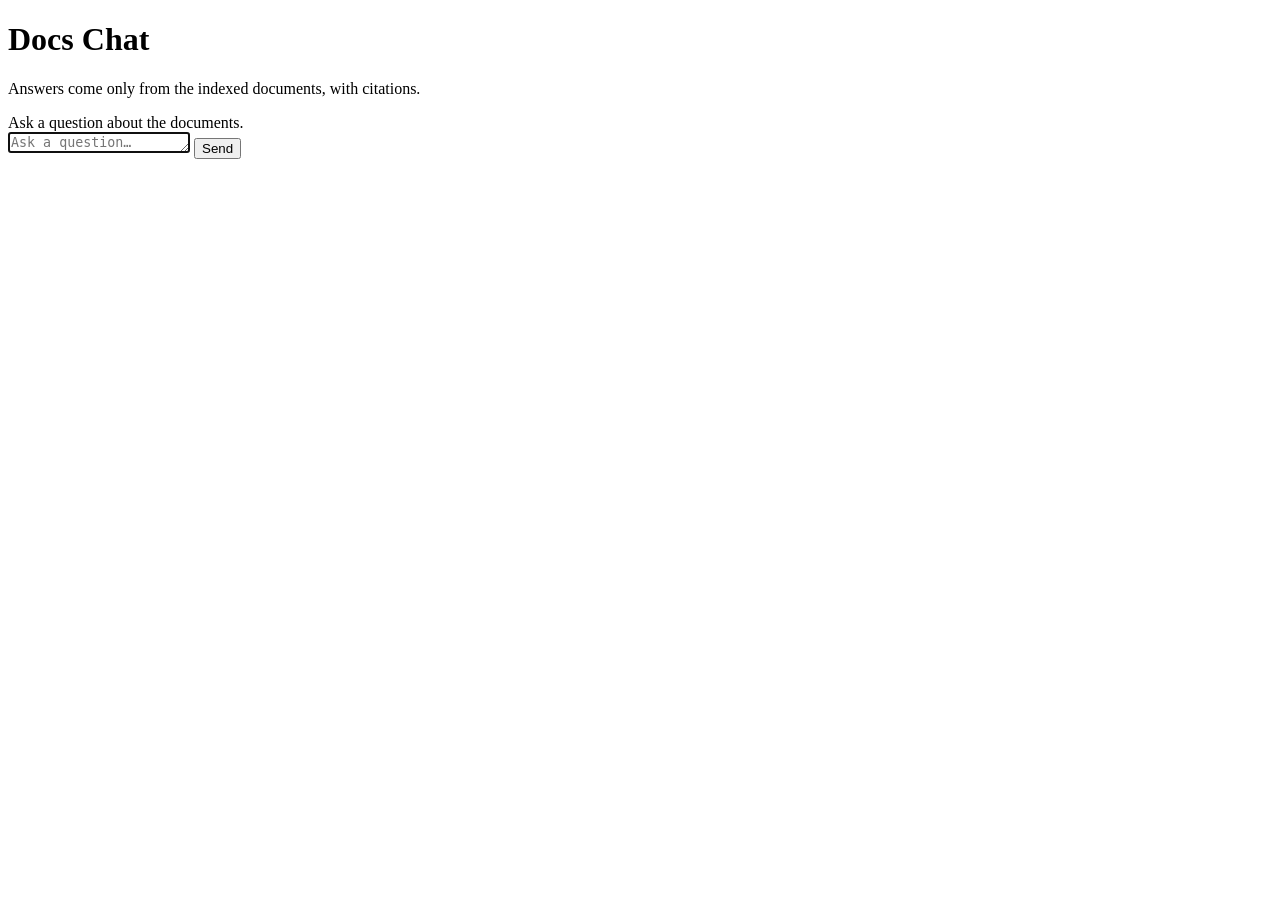
==== public/index.html @ 17bf59a2 "RAG chatbot with retrieval/answer evals and hyperparameter tuning - FastAPI + Supabase pgvector RAG " ====
<!doctype html>
<html lang="en">
<head>
  <meta charset="utf-8" />
  <meta name="viewport" content="width=device-width, initial-scale=1" />
  <title>Docs Chat</title>
  <link rel="stylesheet" href="/style.css" />
</head>
<body>
  <main class="app">
    <header class="top">
      <h1>Docs Chat</h1>
      <p class="sub">Answers come only from the indexed documents, with citations.</p>
    </header>

    <section id="log" class="log" aria-live="polite">
      <div class="empty" id="empty">Ask a question about the documents.</div>
    </section>

    <form id="form" class="composer">
      <textarea id="input" rows="1" maxlength="2000" placeholder="Ask a question…" autofocus></textarea>
      <button id="send" type="submit">Send</button>
    </form>
  </main>

  <template id="msg-tpl">
    <article class="msg">
      <div class="body"></div>
      <div class="cites"></div>
      <div class="cite-detail" hidden></div>
    </article>
  </template>

  <script src="/app.js"></script>
</body>
</html>
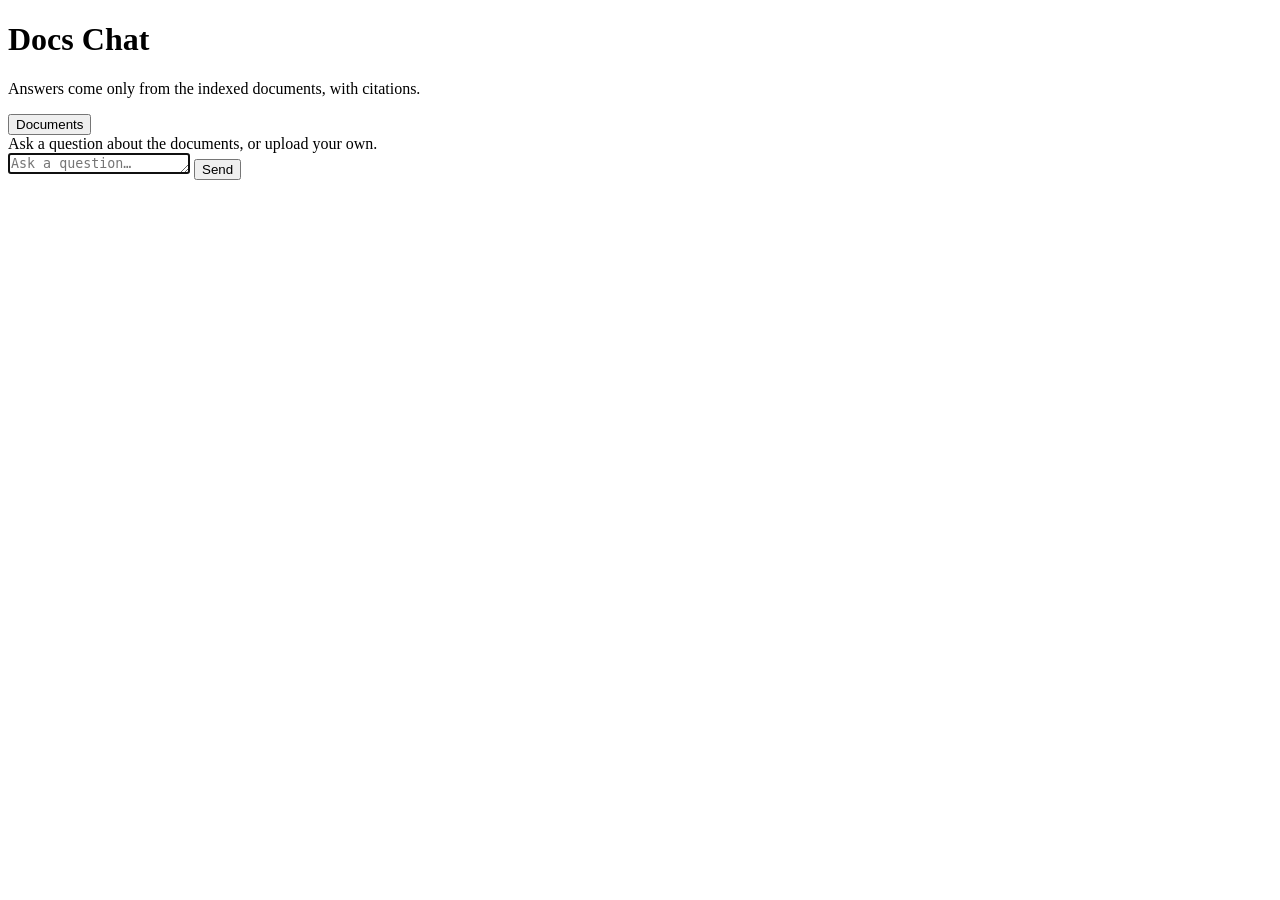
==== commit 2a0912ae: "Add private per-visitor document upload (DOCX, PDF, MD, TXT) - Documents panel in the chat UI: uploa" ====
--- a/public/index.html
+++ b/public/index.html
@@ -9,12 +9,35 @@
 <body>
   <main class="app">
     <header class="top">
-      <h1>Docs Chat</h1>
-      <p class="sub">Answers come only from the indexed documents, with citations.</p>
+      <div>
+        <h1>Docs Chat</h1>
+        <p class="sub">Answers come only from the indexed documents, with citations.</p>
+      </div>
+      <button id="docs-toggle" class="docs-toggle" type="button" aria-expanded="false" aria-controls="docs">
+        Documents <span id="docs-count" class="count"></span>
+      </button>
     </header>
 
+    <section id="docs" class="docs" hidden>
+      <div id="drop" class="drop">
+        <input id="file" type="file" accept=".docx,.pdf,.md,.markdown,.mdx,.txt" multiple hidden />
+        <button id="pick" type="button" class="pick">Upload a document</button>
+        <span class="hint">or drop it here · DOCX, PDF, MD, TXT · <span id="limits">max 4 MB</span></span>
+      </div>
+      <p class="privacy">Uploads are private to this browser and deleted after <span id="ttl">24</span> hours.</p>
+      <div id="upload-status" class="status" role="status" aria-live="polite"></div>
+
+      <h2>Your documents</h2>
+      <ul id="uploads" class="doclist"><li class="muted">None yet.</li></ul>
+
+      <details>
+        <summary>Sample documents (<span id="sample-count">0</span>)</summary>
+        <ul id="samples" class="doclist"></ul>
+      </details>
+    </section>
+
     <section id="log" class="log" aria-live="polite">
-      <div class="empty" id="empty">Ask a question about the documents.</div>
+      <div class="empty" id="empty">Ask a question about the documents, or upload your own.</div>
     </section>
 
     <form id="form" class="composer">
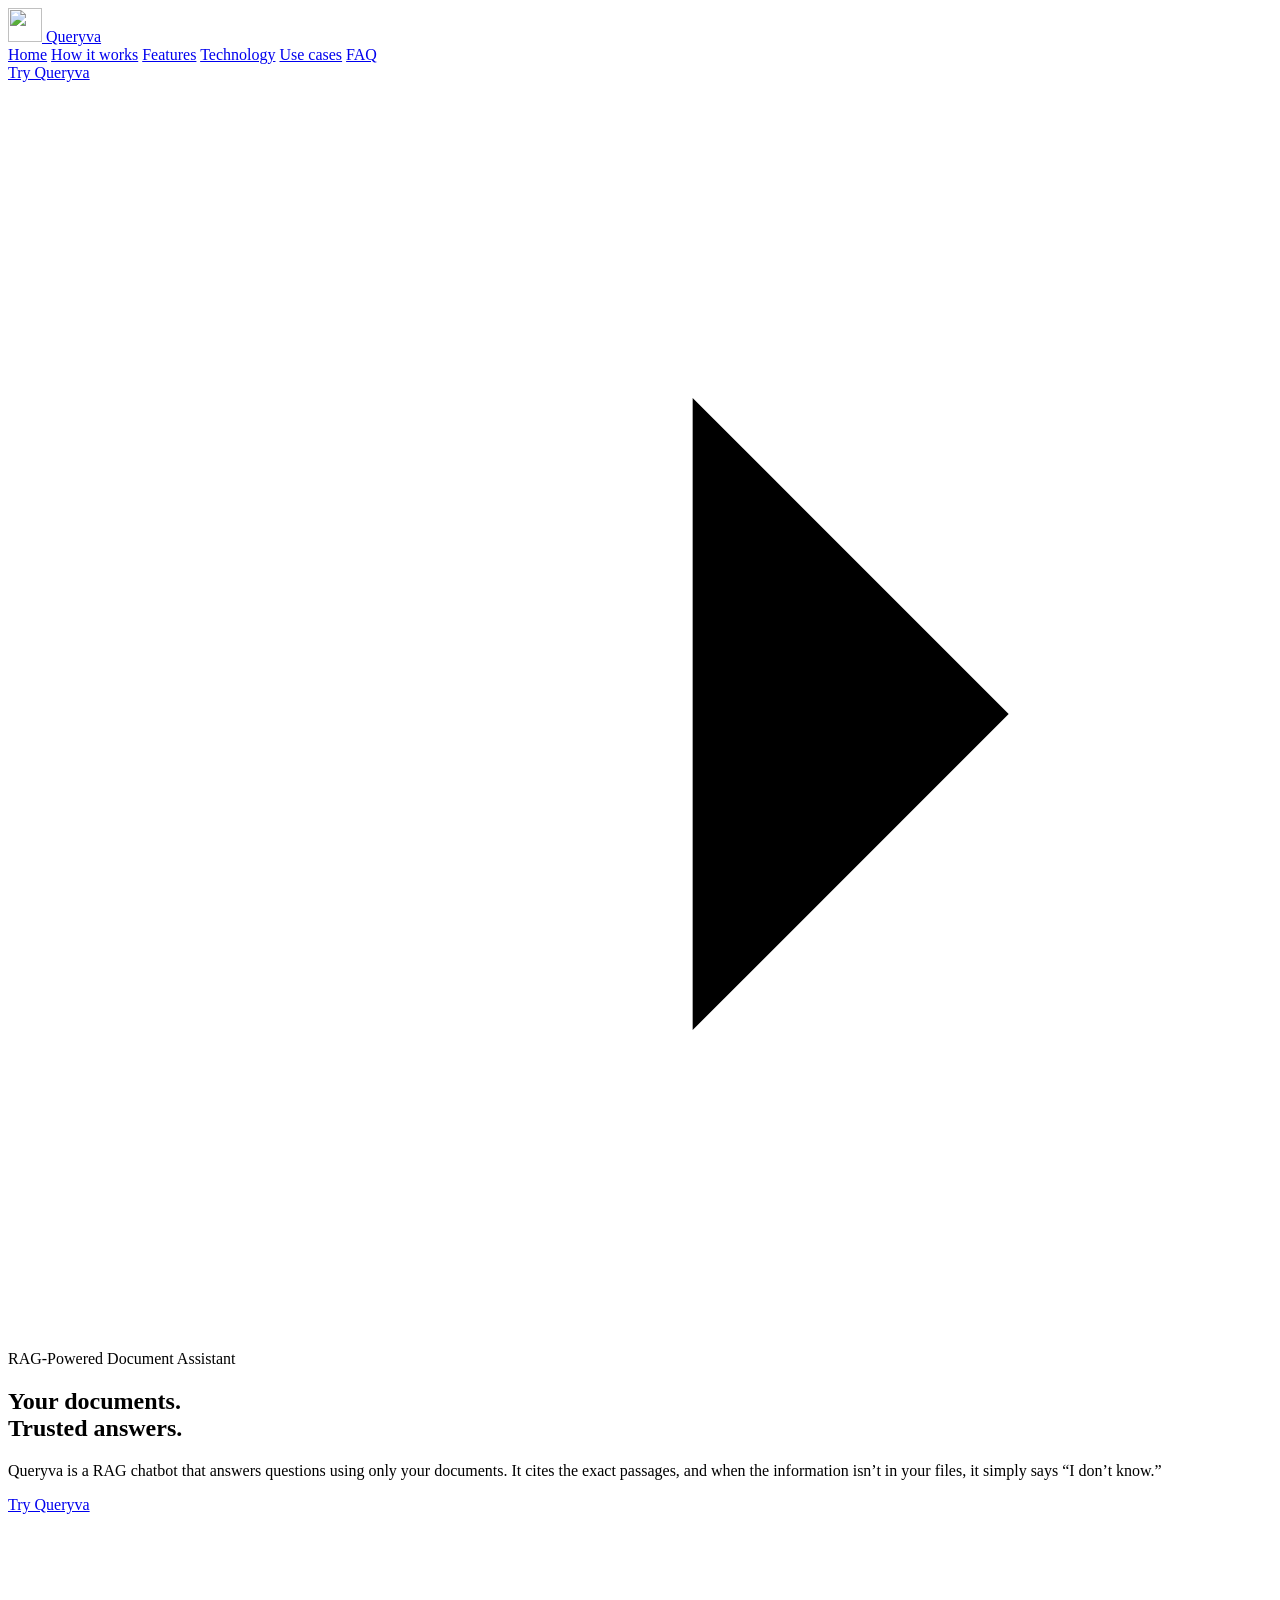
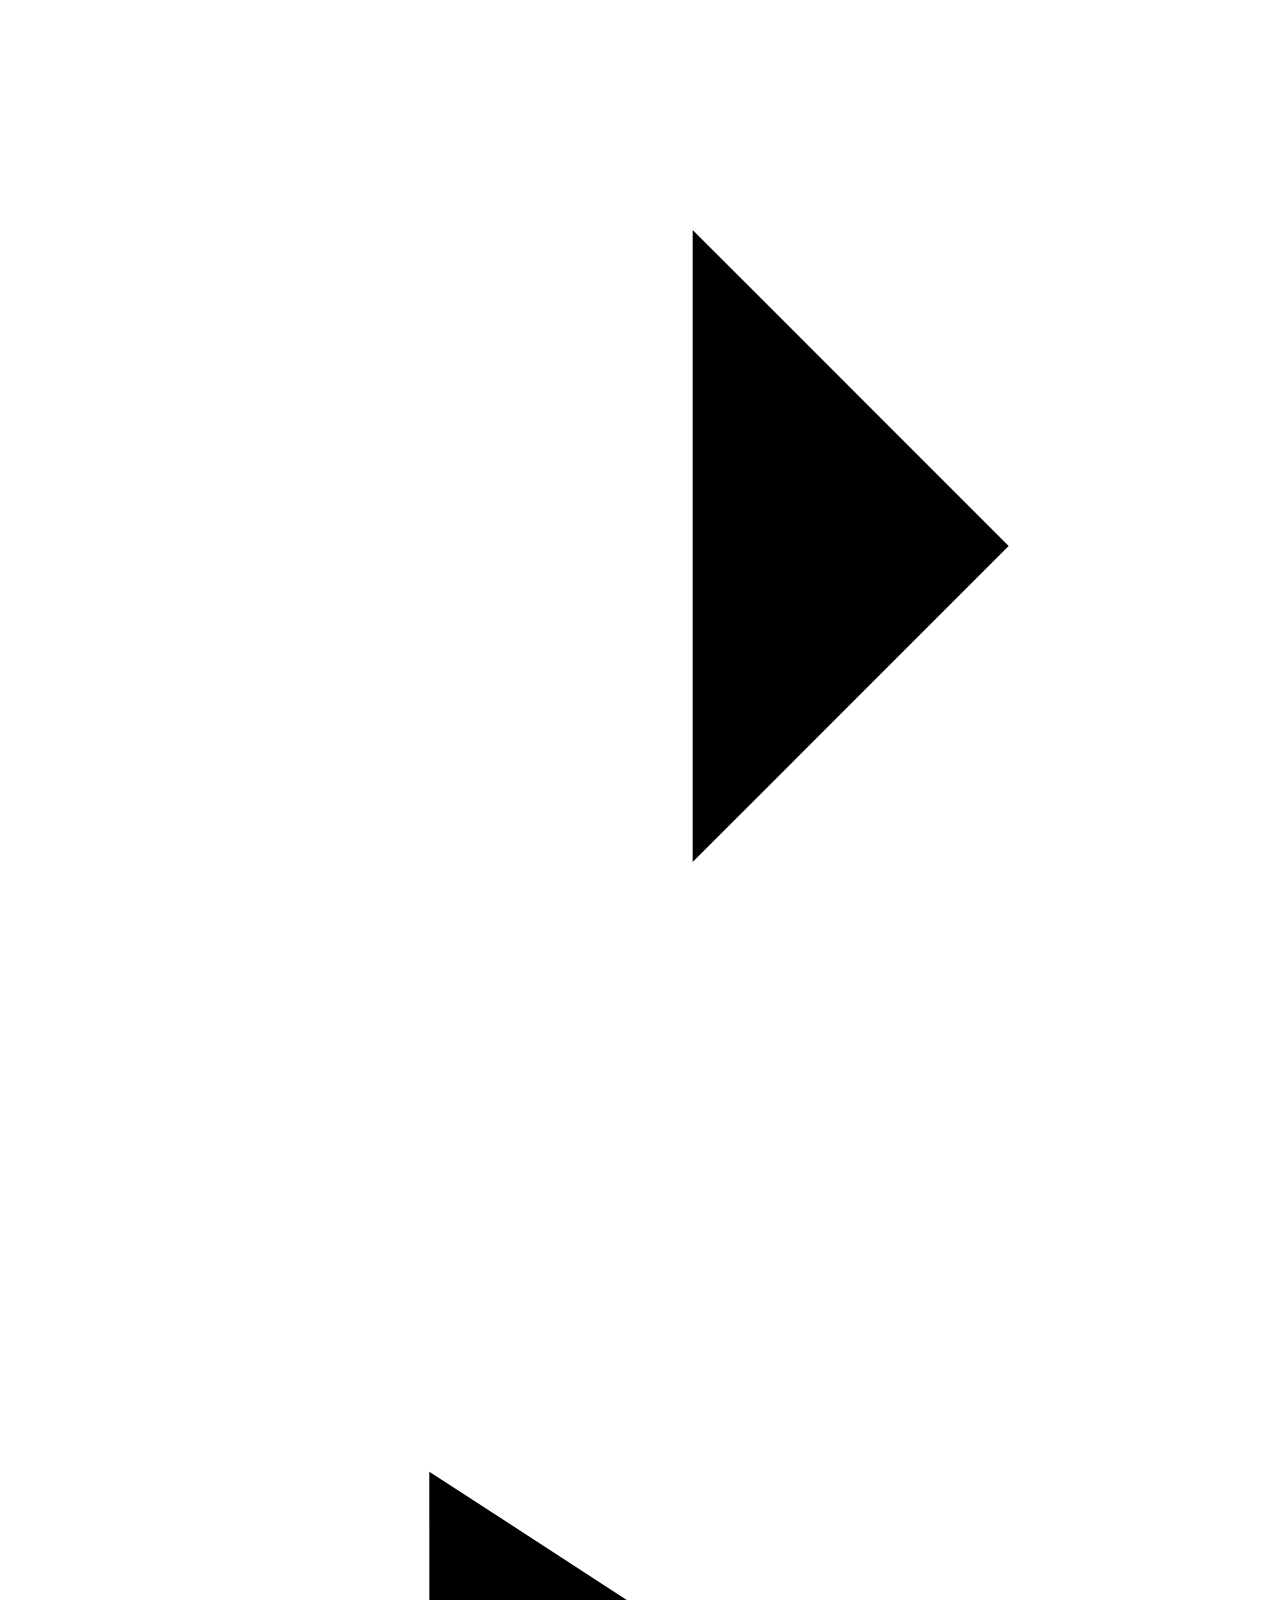
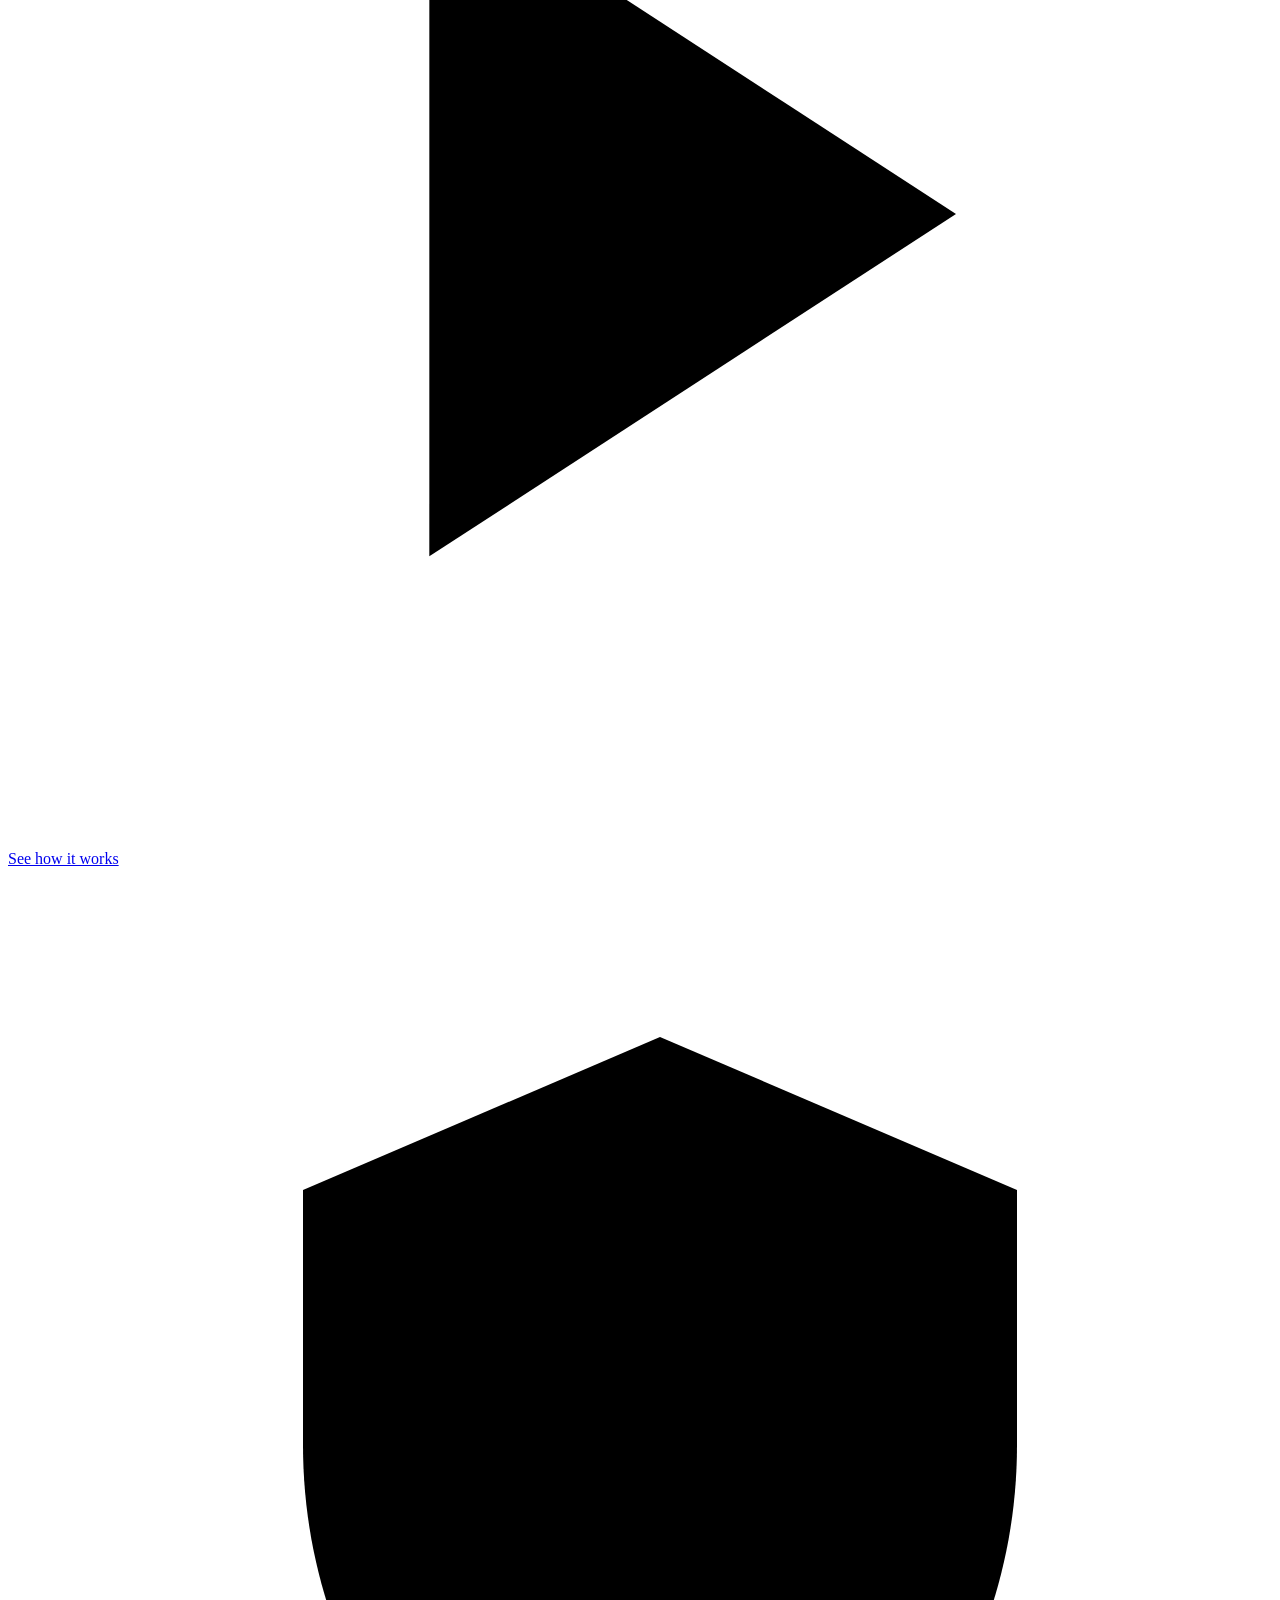
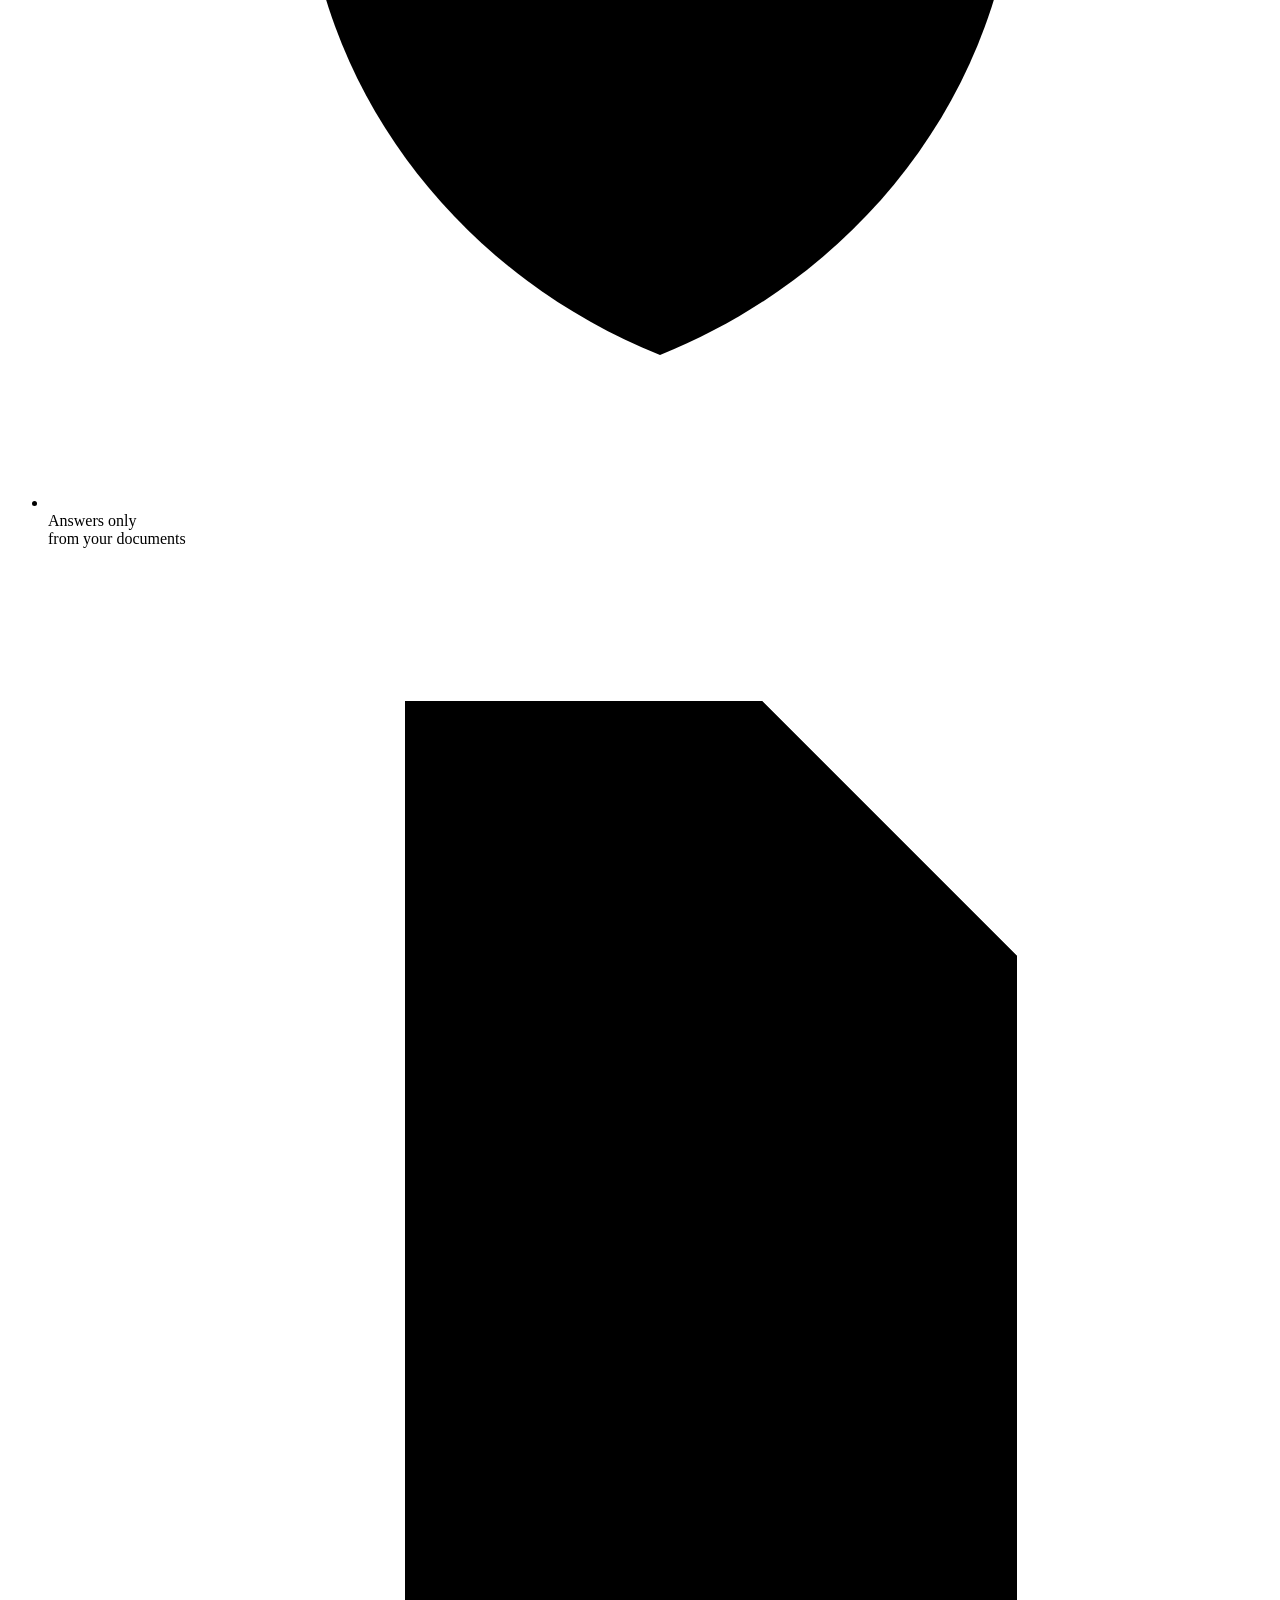
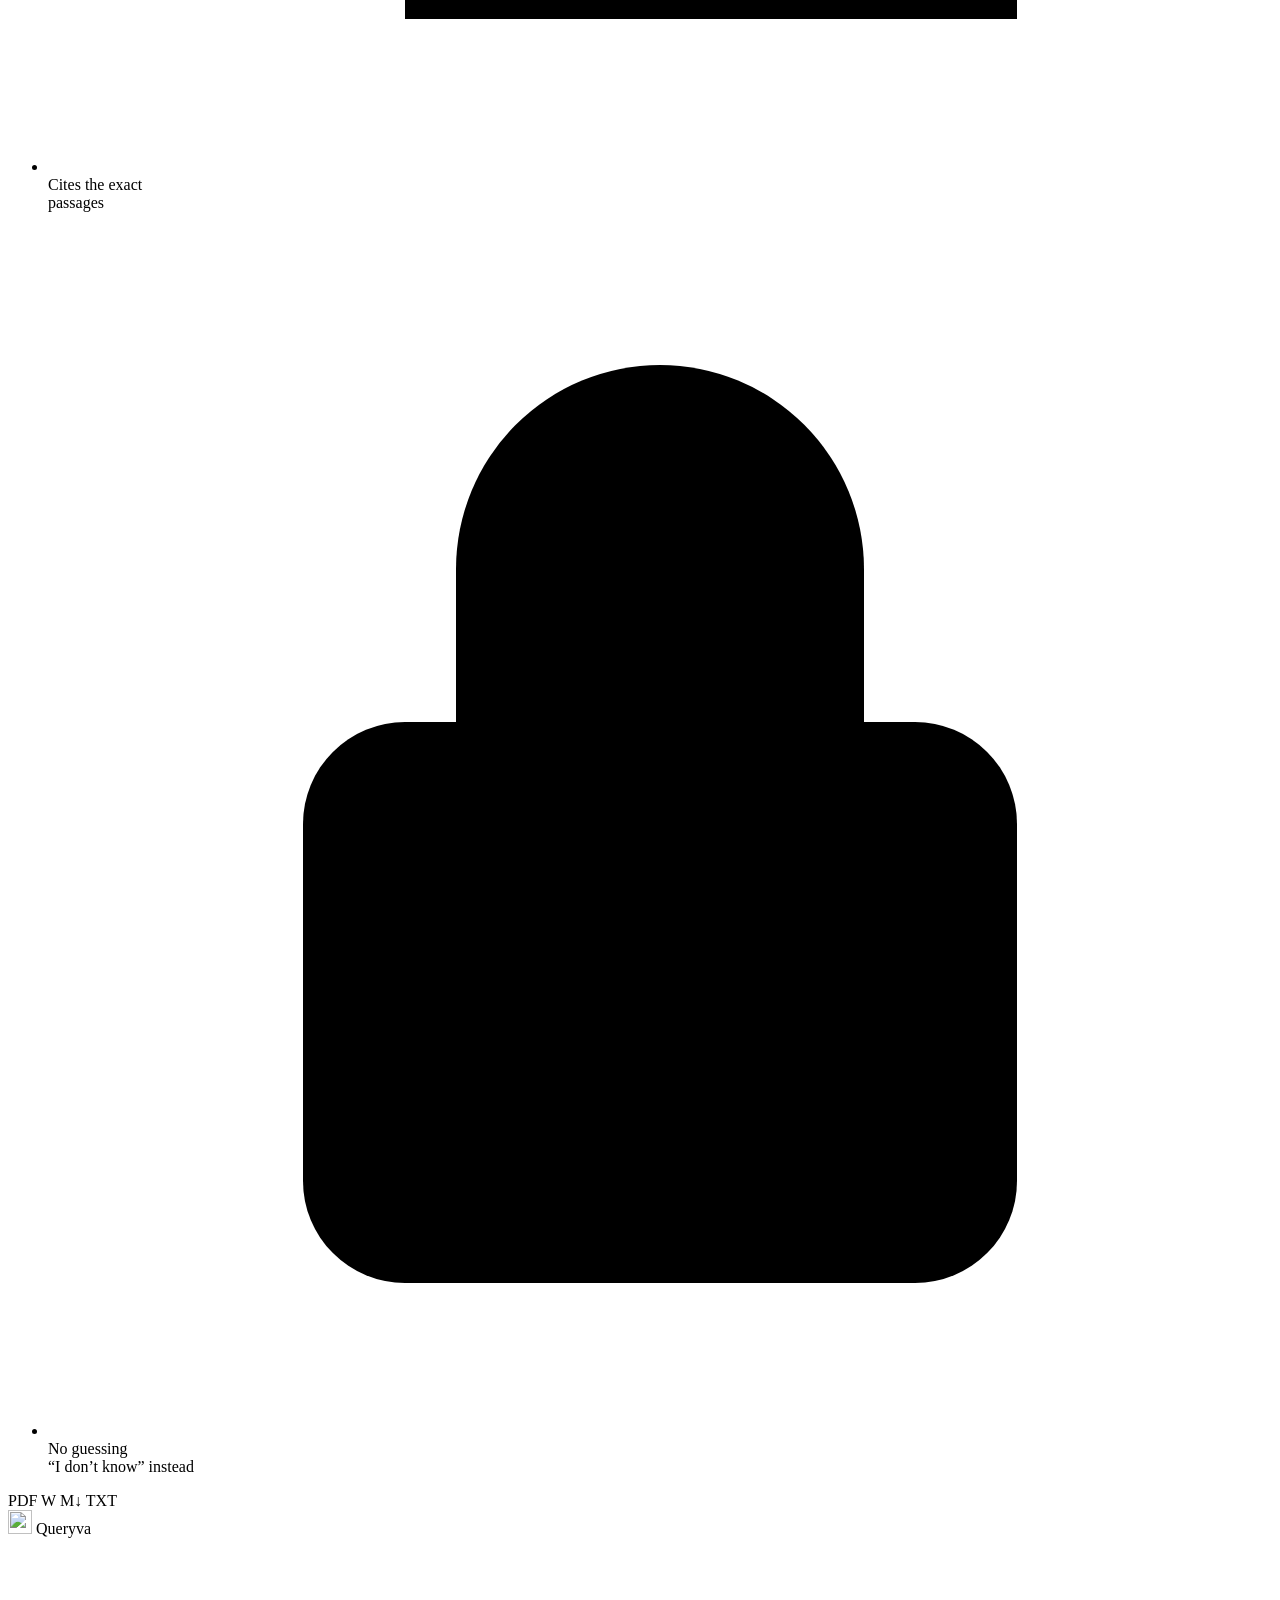
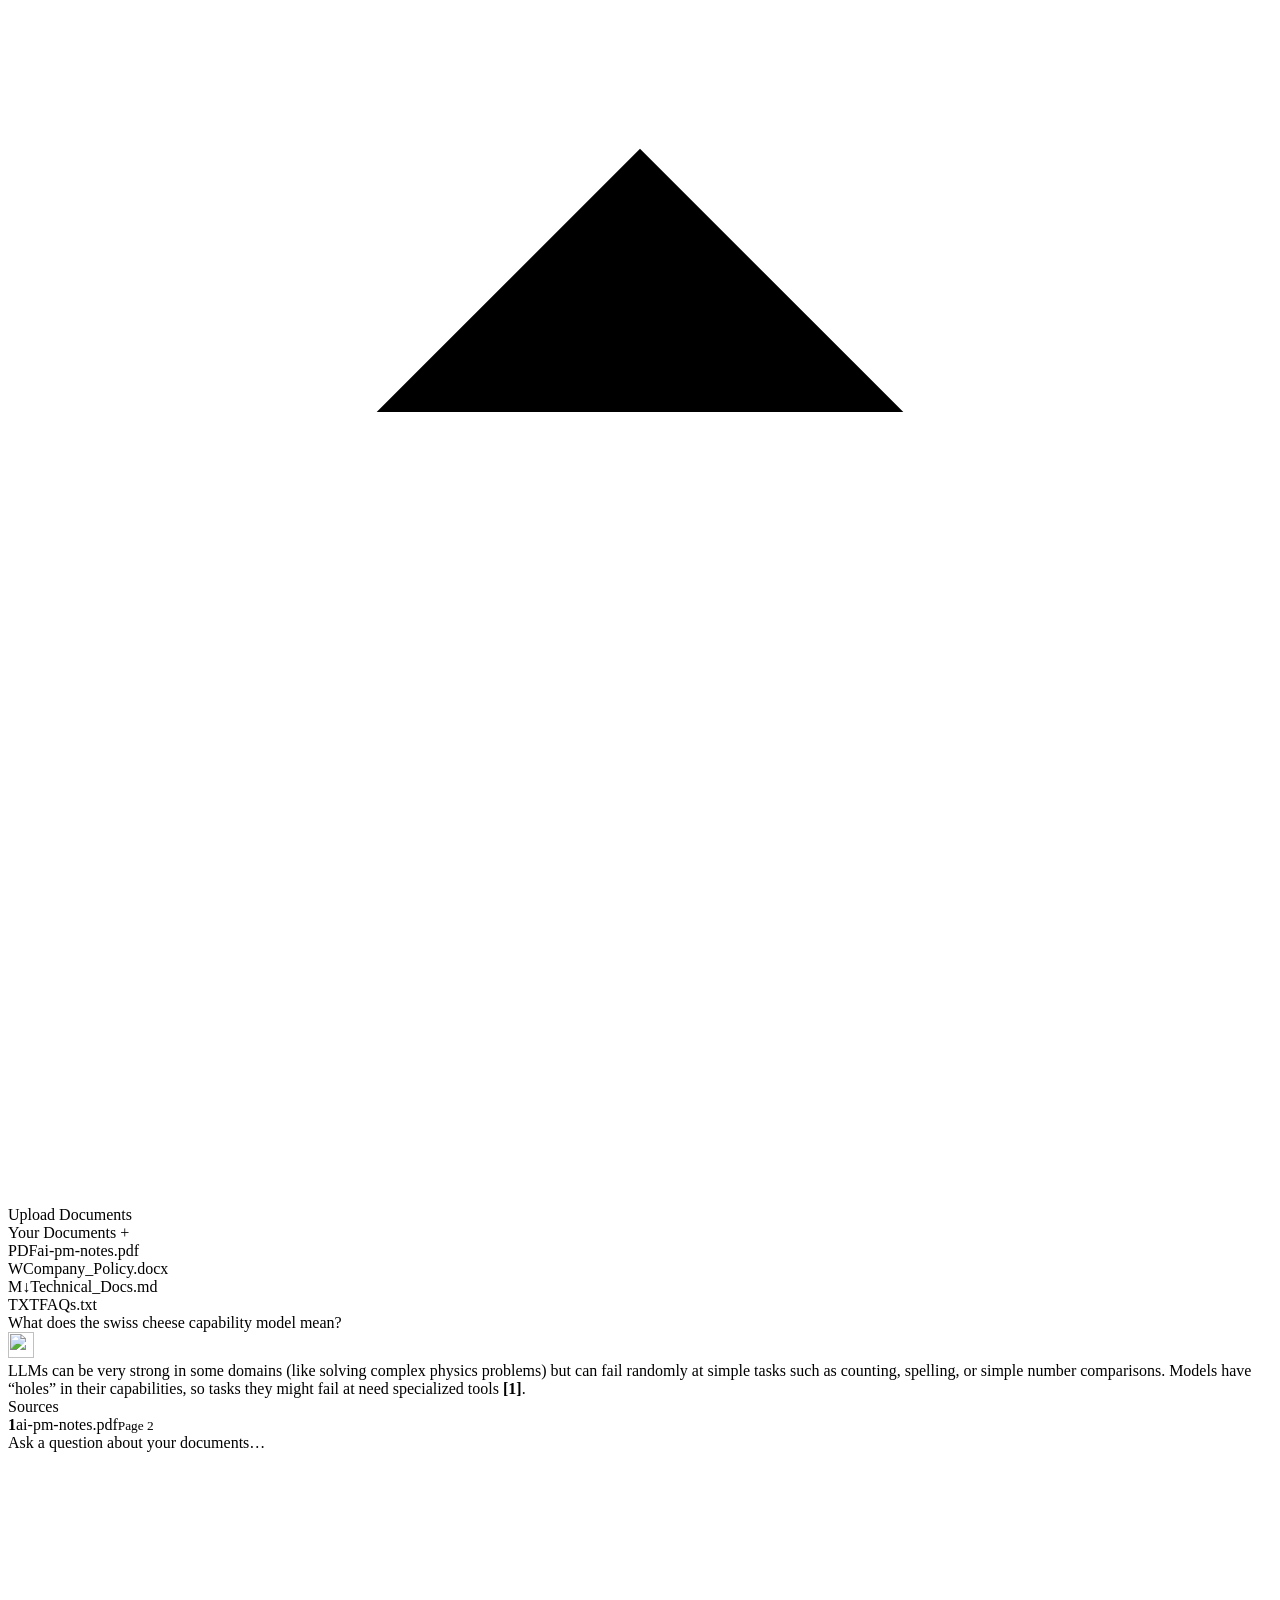
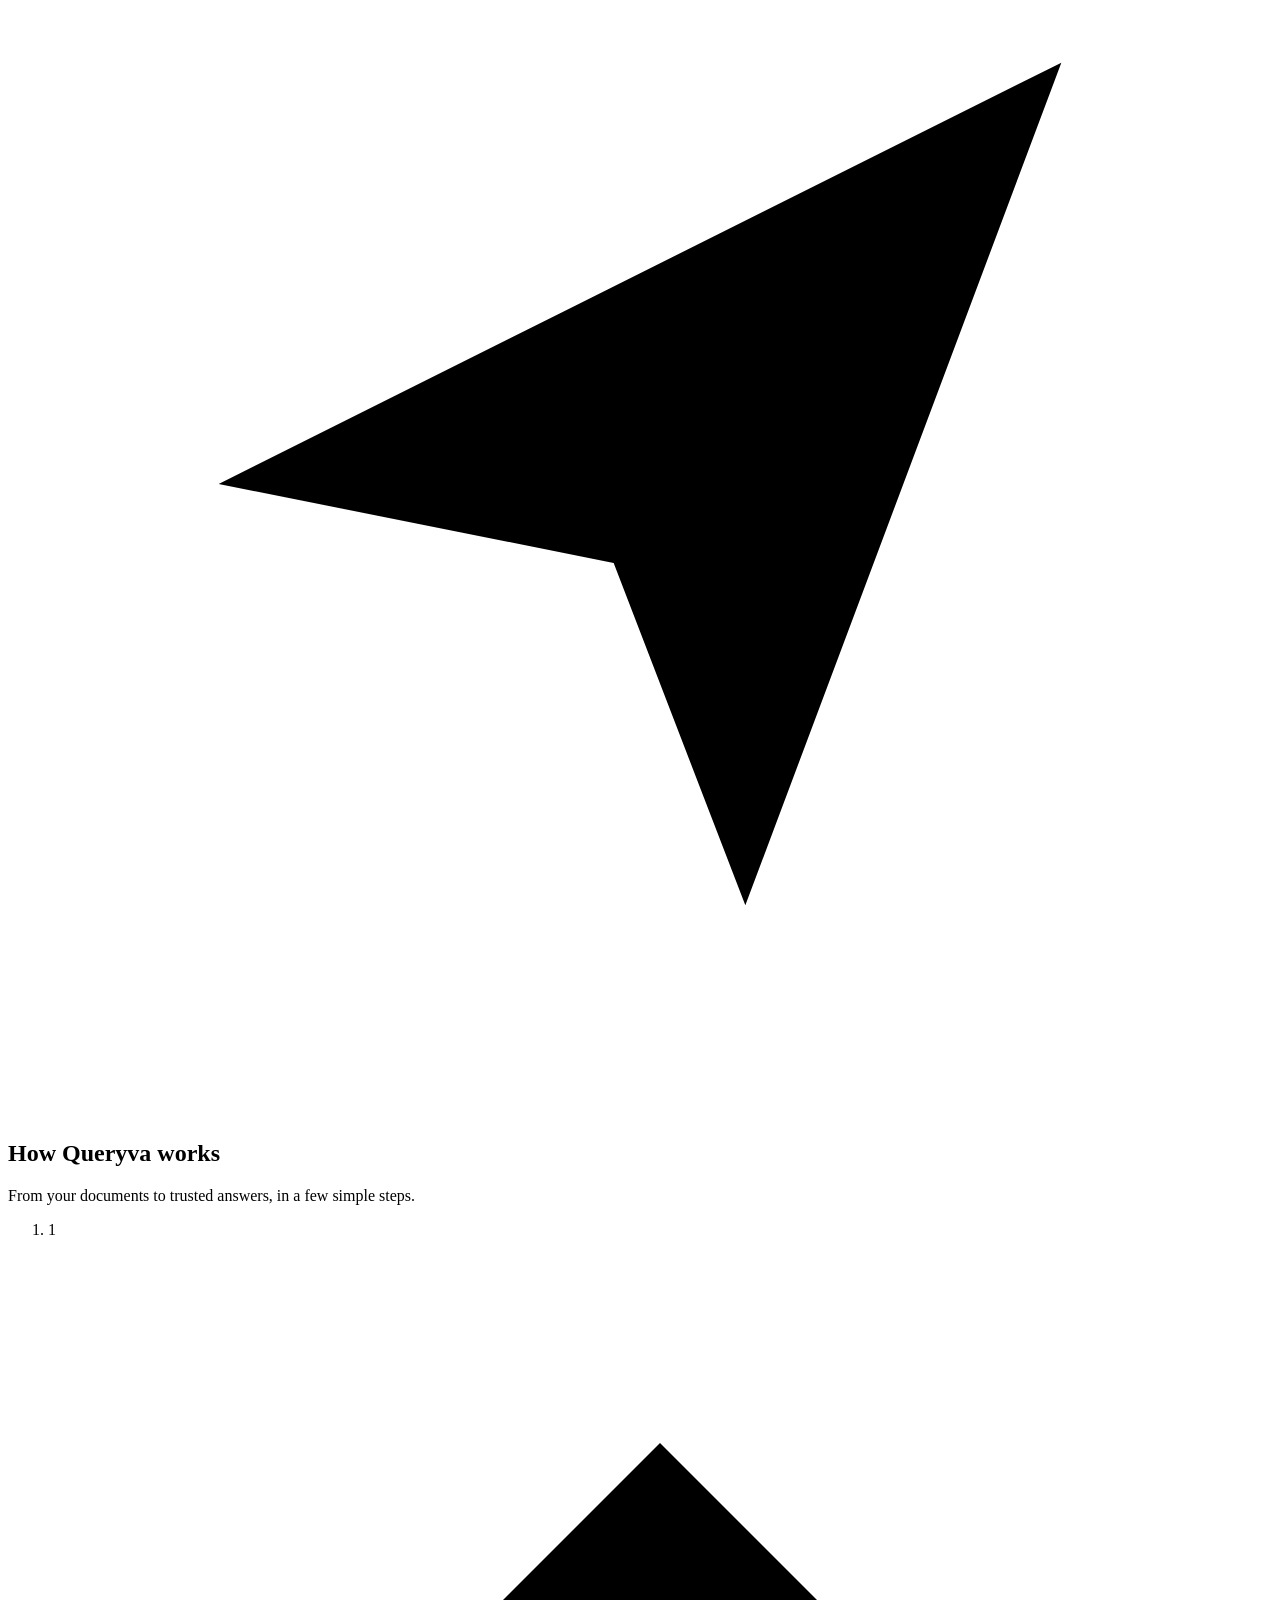
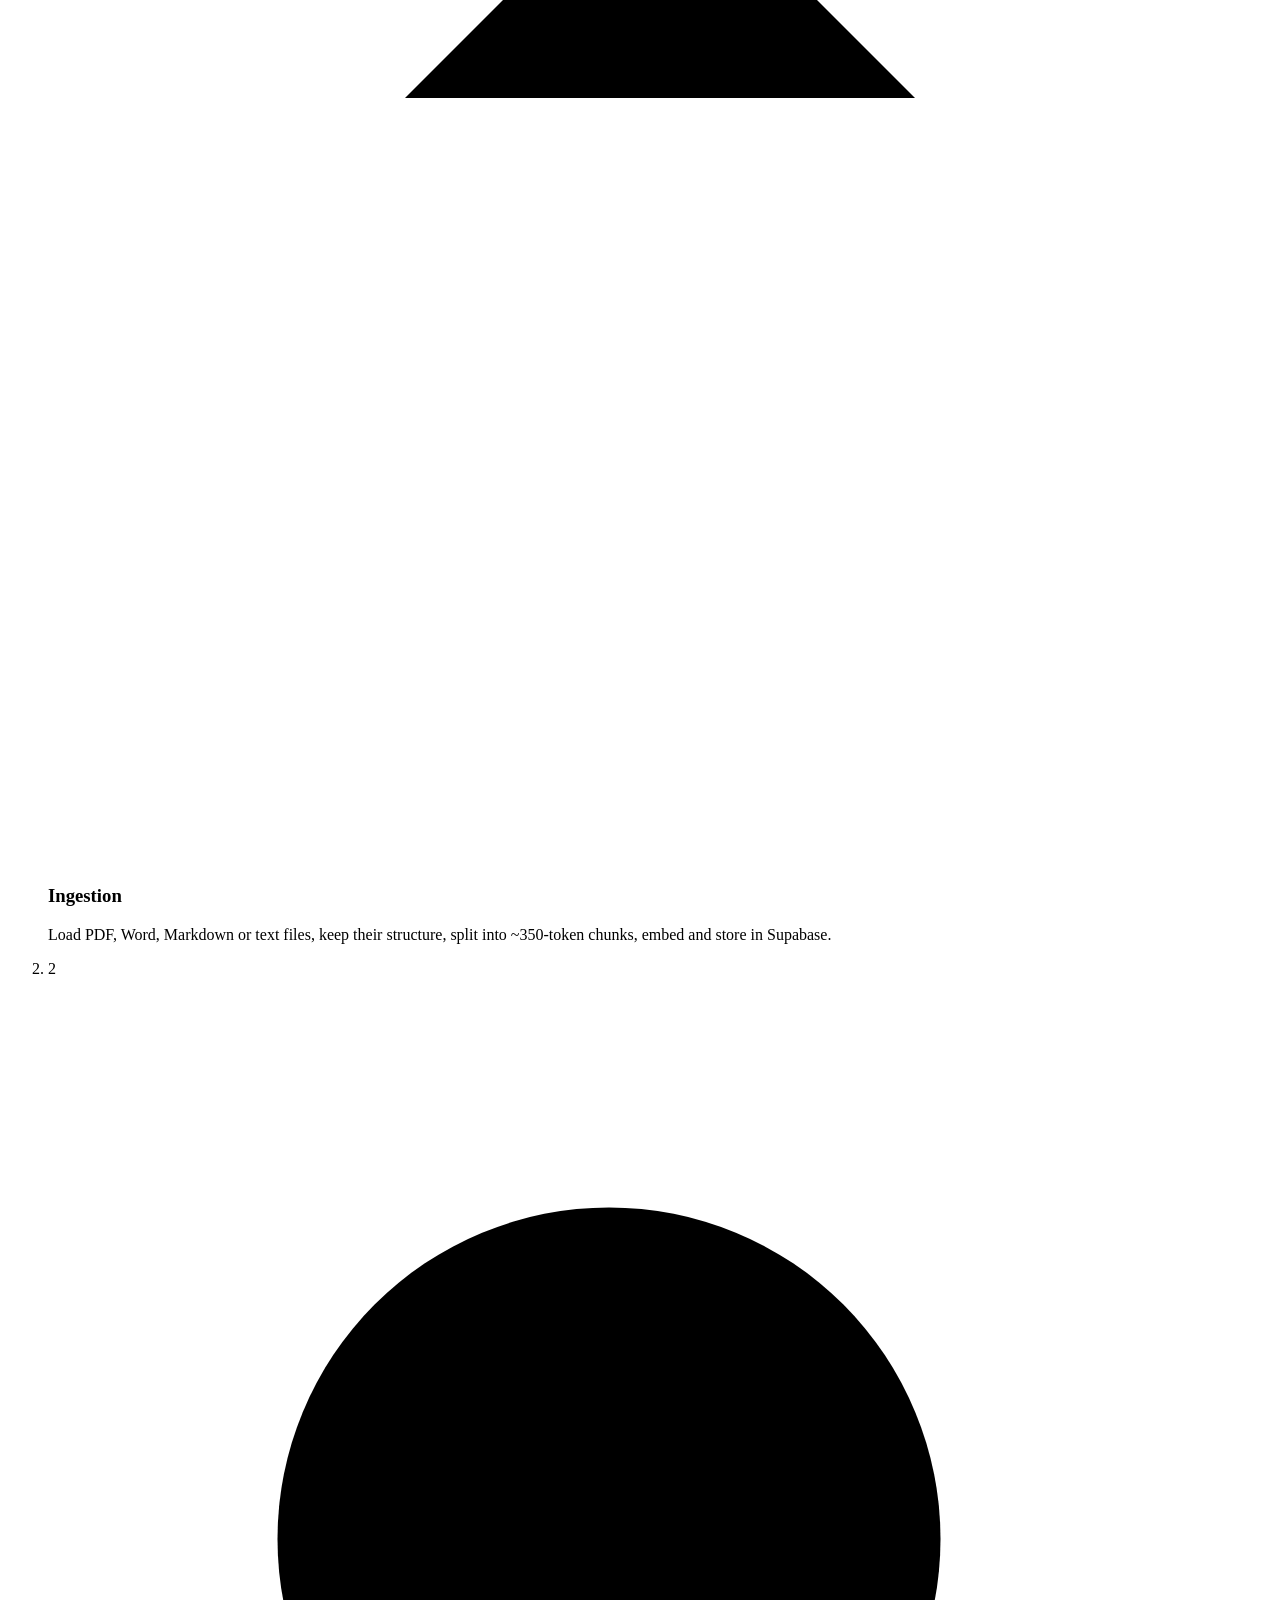
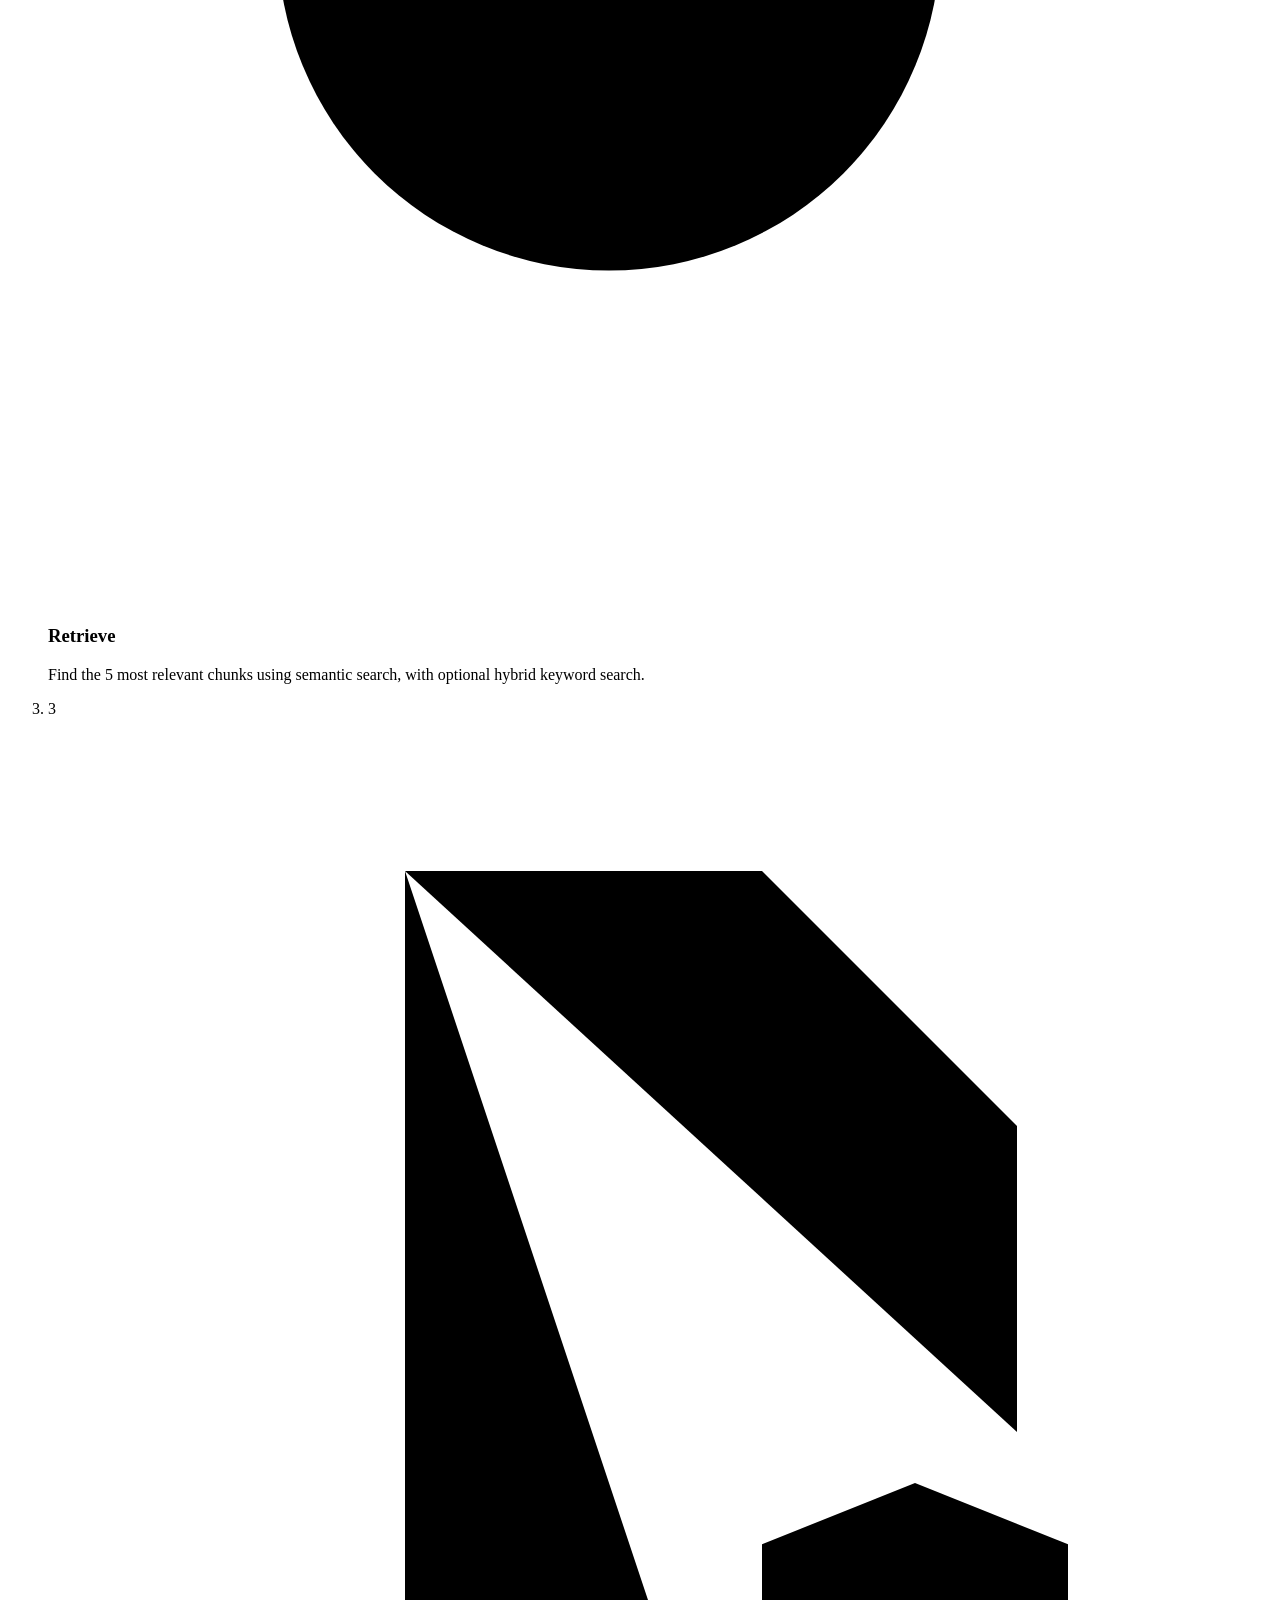
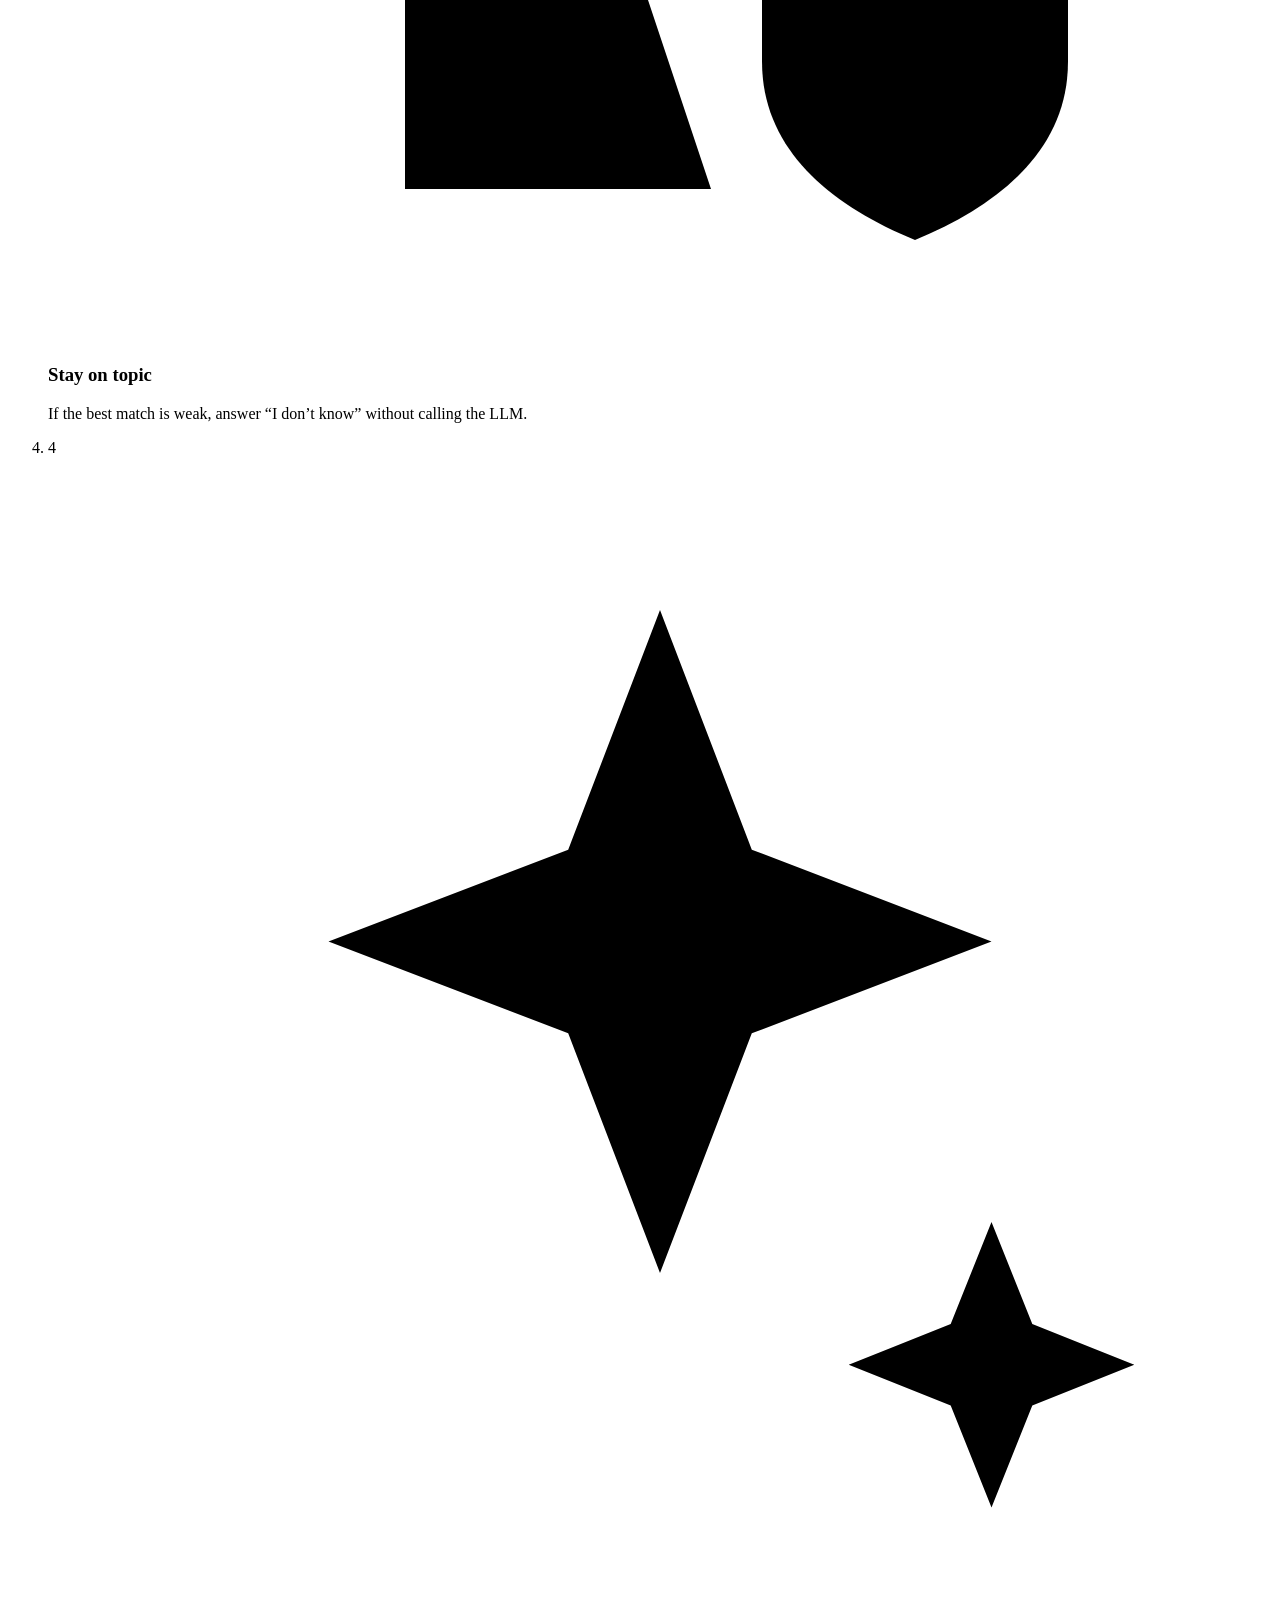
==== commit 9b909dff: "Add Queryva landing page and rebrand the chat - New landing page at / based on the Queryva design: h" ====
--- a/public/index.html
+++ b/public/index.html
@@ -3,57 +3,319 @@
 <head>
   <meta charset="utf-8" />
   <meta name="viewport" content="width=device-width, initial-scale=1" />
-  <title>Docs Chat</title>
-  <link rel="stylesheet" href="/style.css" />
+  <title>Queryva · Trusted answers from your documents</title>
+  <meta name="description" content="Queryva is a RAG chatbot that answers questions using only your documents, cites the exact passages, and says “I don’t know” when the answer isn’t there." />
+  <link rel="icon" href="/favicon.svg" type="image/svg+xml" />
+  <link rel="preconnect" href="https://fonts.googleapis.com" />
+  <link rel="preconnect" href="https://fonts.gstatic.com" crossorigin />
+  <link href="https://fonts.googleapis.com/css2?family=Plus+Jakarta+Sans:wght@400;500;600;700;800&display=swap" rel="stylesheet" />
+  <link rel="stylesheet" href="/landing.css" />
 </head>
 <body>
-  <main class="app">
-    <header class="top">
-      <div>
-        <h1>Docs Chat</h1>
-        <p class="sub">Answers come only from the indexed documents, with citations.</p>
-      </div>
-      <button id="docs-toggle" class="docs-toggle" type="button" aria-expanded="false" aria-controls="docs">
-        Documents <span id="docs-count" class="count"></span>
-      </button>
-    </header>
-
-    <section id="docs" class="docs" hidden>
-      <div id="drop" class="drop">
-        <input id="file" type="file" accept=".docx,.pdf,.md,.markdown,.mdx,.txt" multiple hidden />
-        <button id="pick" type="button" class="pick">Upload a document</button>
-        <span class="hint">or drop it here · DOCX, PDF, MD, TXT · <span id="limits">max 4 MB</span></span>
-      </div>
-      <p class="privacy">Uploads are private to this browser and deleted after <span id="ttl">24</span> hours.</p>
-      <div id="upload-status" class="status" role="status" aria-live="polite"></div>
-
-      <h2>Your documents</h2>
-      <ul id="uploads" class="doclist"><li class="muted">None yet.</li></ul>
-
-      <details>
-        <summary>Sample documents (<span id="sample-count">0</span>)</summary>
-        <ul id="samples" class="doclist"></ul>
-      </details>
-    </section>
-
-    <section id="log" class="log" aria-live="polite">
-      <div class="empty" id="empty">Ask a question about the documents, or upload your own.</div>
-    </section>
-
-    <form id="form" class="composer">
-      <textarea id="input" rows="1" maxlength="2000" placeholder="Ask a question…" autofocus></textarea>
-      <button id="send" type="submit">Send</button>
-    </form>
+  <header class="nav">
+    <div class="wrap nav-inner">
+      <a class="logo" href="/" aria-label="Queryva home">
+        <img src="/favicon.svg" alt="" width="34" height="34" />
+        <span>Queryva</span>
+      </a>
+      <nav class="nav-links" aria-label="Main">
+        <a href="#top" class="active">Home</a>
+        <a href="#how-it-works">How it works</a>
+        <a href="#features">Features</a>
+        <a href="#technology">Technology</a>
+        <a href="#use-cases">Use cases</a>
+        <a href="#faq">FAQ</a>
+      </nav>
+      <a class="btn btn-primary btn-sm" href="/chat/">Try Queryva <svg class="i" viewBox="0 0 24 24" aria-hidden="true"><path d="M5 12h14M13 6l6 6-6 6"/></svg></a>
+    </div>
+  </header>
+
+  <main id="top">
+    <!-- Hero -->
+    <section class="hero">
+      <div class="wrap hero-grid">
+        <div class="hero-copy">
+          <span class="pill">RAG-Powered Document Assistant</span>
+          <h1><span class="line">Your documents.</span><br /><span class="line grad">Trusted answers.</span></h1>
+          <p class="lead">Queryva is a RAG chatbot that answers questions using only your documents. It cites the exact passages, and when the information isn’t in your files, it simply says “I don’t know.”</p>
+          <div class="cta-row">
+            <a class="btn btn-primary" href="/chat/">Try Queryva <svg class="i" viewBox="0 0 24 24" aria-hidden="true"><path d="M5 12h14M13 6l6 6-6 6"/></svg></a>
+            <a class="btn btn-ghost" href="#how-it-works"><svg class="i" viewBox="0 0 24 24" aria-hidden="true"><path d="M8 5.5v13l10-6.5z"/></svg> See how it works</a>
+          </div>
+          <ul class="trust">
+            <li>
+              <span class="trust-icon green"><svg viewBox="0 0 24 24" aria-hidden="true"><path d="M12 3l7 3v5c0 4.6-3 8.4-7 10-4-1.6-7-5.4-7-10V6z"/><path d="M8.5 12l2.4 2.4 4.6-4.8"/></svg></span>
+              <span>Answers only<br />from your documents</span>
+            </li>
+            <li>
+              <span class="trust-icon"><svg viewBox="0 0 24 24" aria-hidden="true"><path d="M7 3h7l5 5v13H7z"/><path d="M14 3v5h5M10 12h6M10 16h6"/></svg></span>
+              <span>Cites the exact<br />passages</span>
+            </li>
+            <li>
+              <span class="trust-icon"><svg viewBox="0 0 24 24" aria-hidden="true"><rect x="5" y="10" width="14" height="11" rx="2"/><path d="M8 10V7a4 4 0 0 1 8 0v3"/></svg></span>
+              <span>No guessing<br />“I don’t know” instead</span>
+            </li>
+          </ul>
+        </div>
+
+        <!-- App preview (a real question and answer from the indexed AI PM notes) -->
+        <div class="preview-wrap" aria-hidden="true">
+          <div class="float-docs">
+            <span class="fd fd-pdf">PDF</span>
+            <span class="fd fd-w">W</span>
+            <span class="fd fd-md">M↓</span>
+            <span class="fd fd-txt">TXT</span>
+          </div>
+          <div class="preview">
+            <div class="pv-bar"><i></i><i></i><i></i></div>
+            <div class="pv-head">
+              <span class="pv-logo"><img src="/favicon.svg" alt="" width="24" height="24" /> Queryva</span>
+              <span class="pv-upload"><svg class="i" viewBox="0 0 24 24"><path d="M12 16V4M7 9l5-5 5 5M5 20h14"/></svg> Upload Documents</span>
+            </div>
+            <div class="pv-body">
+              <aside class="pv-docs">
+                <div class="pv-docs-title">Your Documents <span class="pv-plus">+</span></div>
+                <div class="pv-doc"><span class="ft pdf">PDF</span>ai-pm-notes.pdf</div>
+                <div class="pv-doc"><span class="ft docx">W</span>Company_Policy.docx</div>
+                <div class="pv-doc"><span class="ft md">M↓</span>Technical_Docs.md</div>
+                <div class="pv-doc"><span class="ft txt">TXT</span>FAQs.txt</div>
+              </aside>
+              <div class="pv-chat">
+                <div class="pv-user">What does the swiss cheese capability model mean?</div>
+                <div class="pv-bot">
+                  <img src="/favicon.svg" alt="" width="26" height="26" />
+                  <div class="pv-answer">
+                    LLMs can be very strong in some domains (like solving complex physics problems) but can fail randomly at simple tasks such as counting, spelling, or simple number comparisons. Models have “holes” in their capabilities, so tasks they might fail at need specialized tools <b>[1]</b>.
+                  </div>
+                </div>
+                <div class="pv-sources">
+                  <span class="pv-src-title">Sources</span>
+                  <div class="pv-src"><b>1</b><span>ai-pm-notes.pdf<small>Page 2</small></span></div>
+                </div>
+                <div class="pv-input">Ask a question about your documents… <span class="pv-send"><svg class="i" viewBox="0 0 24 24"><path d="M4 12l16-8-6 16-2.5-6.5z"/></svg></span></div>
+              </div>
+            </div>
+          </div>
+        </div>
+      </div>
+    </section>
+
+    <!-- How it works -->
+    <section id="how-it-works" class="section">
+      <div class="wrap">
+        <h2 class="section-title">How Queryva works</h2>
+        <p class="section-sub">From your documents to trusted answers, in a few simple steps.</p>
+        <ol class="steps">
+          <li class="step">
+            <div class="step-head"><span class="num">1</span><svg class="i big" viewBox="0 0 24 24" aria-hidden="true"><path d="M12 16V4M7 9l5-5 5 5M5 20h14"/></svg></div>
+            <h3>Ingestion</h3>
+            <p>Load PDF, Word, Markdown or text files, keep their structure, split into ~350-token chunks, embed and store in Supabase.</p>
+          </li>
+          <li class="step">
+            <div class="step-head"><span class="num">2</span><svg class="i big" viewBox="0 0 24 24" aria-hidden="true"><circle cx="11" cy="11" r="6.5"/><path d="M20 20l-4.2-4.2"/></svg></div>
+            <h3>Retrieve</h3>
+            <p>Find the 5 most relevant chunks using semantic search, with optional hybrid keyword search.</p>
+          </li>
+          <li class="step">
+            <div class="step-head"><span class="num">3</span><svg class="i big" viewBox="0 0 24 24" aria-hidden="true"><path d="M7 3h7l5 5v6"/><path d="M7 3v18h6"/><path d="M17 15l3 1.2v2.3c0 1.7-1.3 2.8-3 3.5-1.7-.7-3-1.8-3-3.5v-2.3z"/></svg></div>
+            <h3>Stay on topic</h3>
+            <p>If the best match is weak, answer “I don’t know” without calling the LLM.</p>
+          </li>
+          <li class="step">
+            <div class="step-head"><span class="num">4</span><svg class="i big" viewBox="0 0 24 24" aria-hidden="true"><path d="M12 3l1.8 4.7L18.5 9.5l-4.7 1.8L12 16l-1.8-4.7L5.5 9.5l4.7-1.8z"/><path d="M18.5 15l.8 2 2 .8-2 .8-.8 2-.8-2-2-.8 2-.8z"/></svg></div>
+            <h3>Generate with citations</h3>
+            <p>Use only the retrieved passages to write the answer, and cite every claim.</p>
+          </li>
+          <li class="step">
+            <div class="step-head"><span class="num">5</span><svg class="i big" viewBox="0 0 24 24" aria-hidden="true"><path d="M4 5h16v11H9l-5 4z"/><path d="M8.5 10.5l2 2 4-4"/></svg></div>
+            <h3>Trusted answer</h3>
+            <p>Get a clear answer with clickable citations, or “I don’t know” if the documents don’t contain it.</p>
+          </li>
+        </ol>
+      </div>
+    </section>
+
+    <!-- Measured -->
+    <section class="metrics-band">
+      <div class="wrap">
+        <div class="metrics-head">
+          <h2>Measured, not claimed</h2>
+          <p>Every change is scored against a 100-question golden dataset written from the AI PM notes Queryva is indexed on.</p>
+        </div>
+        <dl class="metrics">
+          <div><dt>Correct vs. golden answers</dt><dd>88%</dd></div>
+          <div><dt>Answers supported by the passages</dt><dd>100%</dd></div>
+          <div><dt>Needed context retrieved</dt><dd>95%</dd></div>
+          <div><dt>Out-of-scope questions declined</dt><dd>4 / 4</dd></div>
+        </dl>
+        <p class="metrics-note">LLM-judged on 96 answerable and 4 out-of-scope questions with <code>gpt-4.1-mini</code>. Methodology and every failure are in the <a href="https://github.com/TheKaushprasad/RAGCHATBOTWITHEVAL#evaluation-against-the-golden-dataset">project README</a>.</p>
+      </div>
+    </section>
+
+    <!-- Features -->
+    <section id="features" class="section">
+      <div class="wrap">
+        <h2 class="section-title">Features</h2>
+        <p class="section-sub">Built for answers you can check, not answers you have to trust.</p>
+        <div class="cards">
+          <article class="card">
+            <span class="card-icon"><svg viewBox="0 0 24 24" aria-hidden="true"><path d="M7 3h7l5 5v13H7z"/><path d="M14 3v5h5M10 12h6M10 16h4"/></svg></span>
+            <h3>Clickable citations</h3>
+            <p>Every claim links to the passage it came from, with the file name and page, so you can verify it in a click.</p>
+          </article>
+          <article class="card">
+            <span class="card-icon"><svg viewBox="0 0 24 24" aria-hidden="true"><circle cx="12" cy="12" r="9"/><path d="M9.5 9.5a2.5 2.5 0 1 1 3.5 2.3c-.6.3-1 .9-1 1.6v.6M12 17.5h.01"/></svg></span>
+            <h3>“I don’t know” by design</h3>
+            <p>Two guards: an off-topic filter before the LLM, and a prompt rule that refuses when the passages don’t contain the answer.</p>
+          </article>
+          <article class="card">
+            <span class="card-icon"><svg viewBox="0 0 24 24" aria-hidden="true"><path d="M12 16V4M7 9l5-5 5 5M5 20h14"/></svg></span>
+            <h3>Upload your own files</h3>
+            <p>Drop in PDF, Word, Markdown or text files. Headings, lists and tables are kept so citations point to the right section.</p>
+          </article>
+          <article class="card">
+            <span class="card-icon"><svg viewBox="0 0 24 24" aria-hidden="true"><rect x="5" y="10" width="14" height="11" rx="2"/><path d="M8 10V7a4 4 0 0 1 8 0v3"/></svg></span>
+            <h3>Private uploads</h3>
+            <p>Your uploads are searchable only from your browser, never by other visitors, and are deleted automatically after 24 hours.</p>
+          </article>
+          <article class="card">
+            <span class="card-icon"><svg viewBox="0 0 24 24" aria-hidden="true"><circle cx="11" cy="11" r="6.5"/><path d="M20 20l-4.2-4.2M8.5 11h5M11 8.5v5"/></svg></span>
+            <h3>Hybrid search</h3>
+            <p>Semantic search finds meaning, keyword search finds exact terms, and Reciprocal Rank Fusion combines both rankings.</p>
+          </article>
+          <article class="card">
+            <span class="card-icon"><svg viewBox="0 0 24 24" aria-hidden="true"><path d="M4 20V10M10 20V4M16 20v-7M22 20H2"/></svg></span>
+            <h3>Evaluated end to end</h3>
+            <p>Correctness, faithfulness and context recall are measured on a golden dataset, and each failure is traced to retrieval or generation.</p>
+          </article>
+        </div>
+      </div>
+    </section>
+
+    <!-- Technology -->
+    <section id="technology" class="tech-band">
+      <div class="wrap tech-grid">
+        <div>
+          <h2>Built with modern technology</h2>
+          <p>A simple, reliable stack for accurate, grounded answers.</p>
+        </div>
+        <ul class="tech">
+          <li>
+            <span class="tech-logo"><svg viewBox="0 0 24 24" aria-hidden="true"><path d="M12 2.5c-4.2 0-4 1.8-4 1.8v2.2h4.1v.7H6.3S3.5 6.9 3.5 11.2s2.4 4.2 2.4 4.2h1.5v-2s-.1-2.4 2.4-2.4h4.1s2.3 0 2.3-2.2V4.6S16.6 2.5 12 2.5z" fill="#3776ab" stroke="none"/><path d="M12 21.5c4.2 0 4-1.8 4-1.8v-2.2h-4.1v-.7h5.8s2.8.3 2.8-4.1-2.4-4.2-2.4-4.2h-1.5v2s.1 2.4-2.4 2.4h-4.1s-2.3 0-2.3 2.2v4.2S7.4 21.5 12 21.5z" fill="#ffd43b" stroke="none"/></svg></span>
+            <span><b>FastAPI</b><small>Backend<br />Serverless on Vercel</small></span>
+          </li>
+          <li>
+            <span class="tech-logo"><svg viewBox="0 0 24 24" aria-hidden="true"><ellipse cx="12" cy="6" rx="7" ry="3" fill="#336791" stroke="none"/><path d="M5 6v12c0 1.7 3.1 3 7 3s7-1.3 7-3V6" fill="#336791" stroke="none"/><path d="M5 12c0 1.7 3.1 3 7 3s7-1.3 7-3M5 6c0 1.7 3.1 3 7 3s7-1.3 7-3" stroke="#fff" stroke-width="1.2"/></svg></span>
+            <span><b>Supabase</b><small>Postgres + pgvector<br />Database</small></span>
+          </li>
+          <li>
+            <span class="tech-logo"><svg viewBox="0 0 24 24" aria-hidden="true"><circle cx="12" cy="12" r="8.5"/><path d="M12 3.5v17M3.5 12h17M6 6l12 12M18 6L6 18"/></svg></span>
+            <span><b>OpenAI</b><small>Embeddings &amp; answers<br />(Gemini also supported)</small></span>
+          </li>
+          <li>
+            <span class="tech-logo"><svg viewBox="0 0 24 24" aria-hidden="true"><circle cx="12" cy="12" r="9"/><path d="M3 12h18M12 3c2.5 2.6 3.8 5.6 3.8 9s-1.3 6.4-3.8 9c-2.5-2.6-3.8-5.6-3.8-9S9.5 5.6 12 3z"/></svg></span>
+            <span><b>HTML / CSS / JS</b><small>Frontend<br />Chat, citations, upload</small></span>
+          </li>
+        </ul>
+      </div>
+    </section>
+
+    <!-- Use cases -->
+    <section id="use-cases" class="section">
+      <div class="wrap">
+        <h2 class="section-title">Use cases</h2>
+        <p class="section-sub">Anywhere a wrong answer costs more than “I don’t know.”</p>
+        <div class="cards cards-4">
+          <article class="card">
+            <h3>Study notes &amp; courses</h3>
+            <p>Ask your own notes questions and get answers with the page to revise from. The live demo runs on 70 pages of AI PM notes.</p>
+          </article>
+          <article class="card">
+            <h3>Internal knowledge base</h3>
+            <p>Let teams query handbooks, runbooks and wikis without hunting through folders or trusting a guess.</p>
+          </article>
+          <article class="card">
+            <h3>Policies &amp; HR documents</h3>
+            <p>Answer leave, expense and benefits questions straight from the policy, with the clause cited.</p>
+          </article>
+          <article class="card">
+            <h3>Product &amp; support docs</h3>
+            <p>Give support teams cited answers from product guides and FAQs, and an honest “not covered” when docs fall short.</p>
+          </article>
+        </div>
+      </div>
+    </section>
+
+    <!-- FAQ -->
+    <section id="faq" class="section section-soft">
+      <div class="wrap faq-wrap">
+        <h2 class="section-title">FAQ</h2>
+        <div class="faq">
+          <details>
+            <summary>What can I ask Queryva right now?</summary>
+            <p>The live demo is indexed on a set of AI Product Management notes covering LLM fundamentals, prompt and context engineering, RAG, MCP, machine learning and agentic AI. You can also upload your own file and ask about it.</p>
+          </details>
+          <details>
+            <summary>Which file types can I upload?</summary>
+            <p>PDF, Word (.docx), Markdown and plain text, up to 4 MB each and 5 files at a time. Scanned PDFs without a text layer aren’t supported, because there is no OCR.</p>
+          </details>
+          <details>
+            <summary>Who can see the documents I upload?</summary>
+            <p>Only you. Uploads are tied to a random ID stored in your browser, so search returns the shared demo notes plus your own files, never anyone else’s. Uploads are deleted after 24 hours.</p>
+          </details>
+          <details>
+            <summary>What happens when the answer isn’t in my documents?</summary>
+            <p>Queryva says “I don’t know” instead of guessing. Clearly off-topic questions are filtered out before the LLM is called; for on-topic questions the documents don’t cover, the model is instructed to refuse rather than use outside knowledge.</p>
+          </details>
+          <details>
+            <summary>Can Queryva still be wrong?</summary>
+            <p>Yes. It can retrieve the wrong passage or give an incomplete answer, which is why every claim is cited so you can check it. On the 100-question golden dataset, 88% of answers matched the expected answer and none contained claims unsupported by the passages.</p>
+          </details>
+          <details>
+            <summary>Which AI models does it use?</summary>
+            <p>OpenAI <code>text-embedding-3-small</code> for search and <code>gpt-4.1-mini</code> for answers. Google Gemini is supported as an alternative provider.</p>
+          </details>
+        </div>
+      </div>
+    </section>
+
+    <!-- Final CTA -->
+    <section class="final-cta">
+      <div class="wrap final-inner">
+        <h2>Ask your documents something.</h2>
+        <p>Try it on the AI PM notes, or upload a file of your own.</p>
+        <a class="btn btn-light" href="/chat/">Try Queryva <svg class="i" viewBox="0 0 24 24" aria-hidden="true"><path d="M5 12h14M13 6l6 6-6 6"/></svg></a>
+      </div>
+    </section>
   </main>
 
-  <template id="msg-tpl">
-    <article class="msg">
-      <div class="body"></div>
-      <div class="cites"></div>
-      <div class="cite-detail" hidden></div>
-    </article>
-  </template>
-
-  <script src="/app.js"></script>
+  <footer class="footer">
+    <div class="wrap footer-inner">
+      <a class="logo logo-sm" href="/"><img src="/favicon.svg" alt="" width="24" height="24" /><span>Queryva</span></a>
+      <span>RAG chatbot with citations and evals ·
+        <a href="https://github.com/TheKaushprasad/RAGCHATBOTWITHEVAL">GitHub</a></span>
+    </div>
+  </footer>
+
+  <script>
+    // Highlight the nav link for the section in view.
+    (function () {
+      const links = [...document.querySelectorAll(".nav-links a")];
+      const byId = new Map(links.map((a) => [a.getAttribute("href").slice(1), a]));
+      const sections = [...byId.keys()].map((id) => document.getElementById(id)).filter(Boolean);
+      if (!("IntersectionObserver" in window)) return;
+      const io = new IntersectionObserver(
+        (entries) => {
+          for (const e of entries) {
+            if (!e.isIntersecting) continue;
+            links.forEach((a) => a.classList.remove("active"));
+            byId.get(e.target.id)?.classList.add("active");
+          }
+        },
+        { rootMargin: "-45% 0px -50% 0px" },
+      );
+      sections.forEach((s) => io.observe(s));
+    })();
+  </script>
 </body>
 </html>
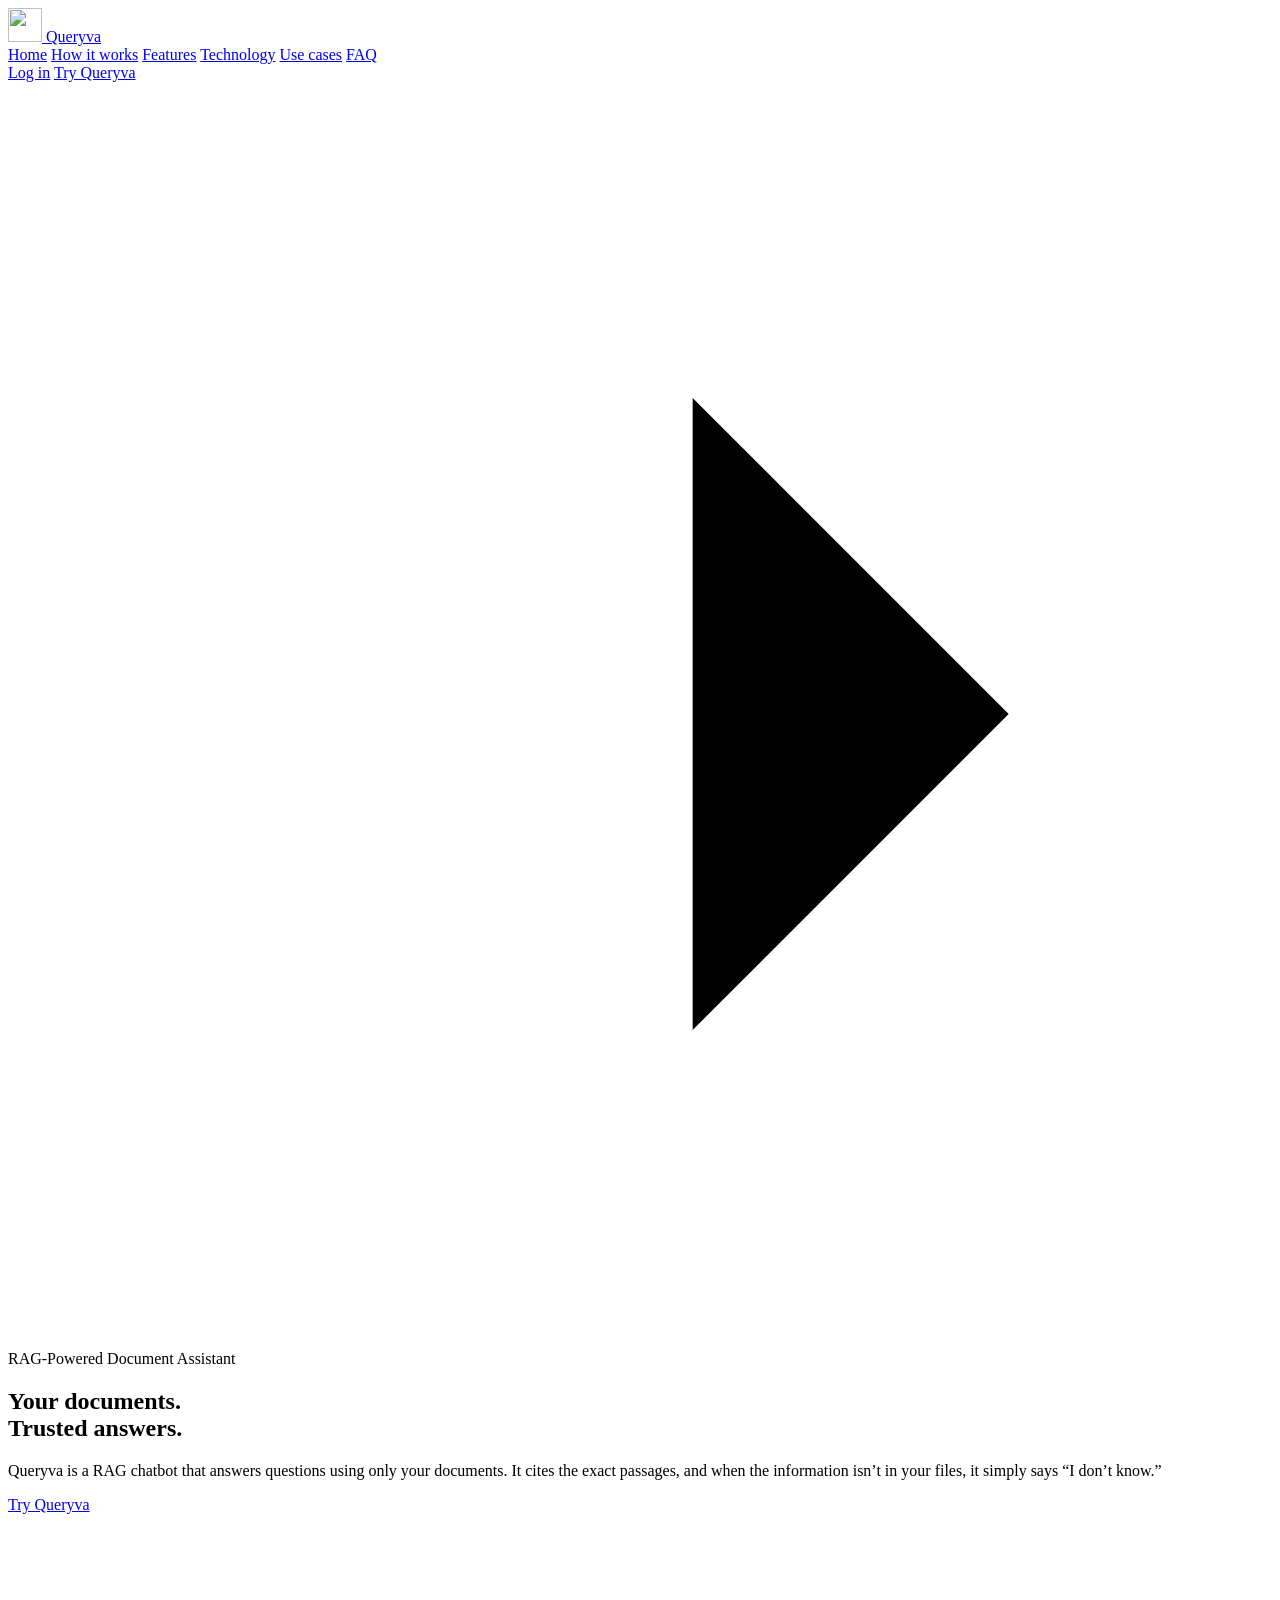
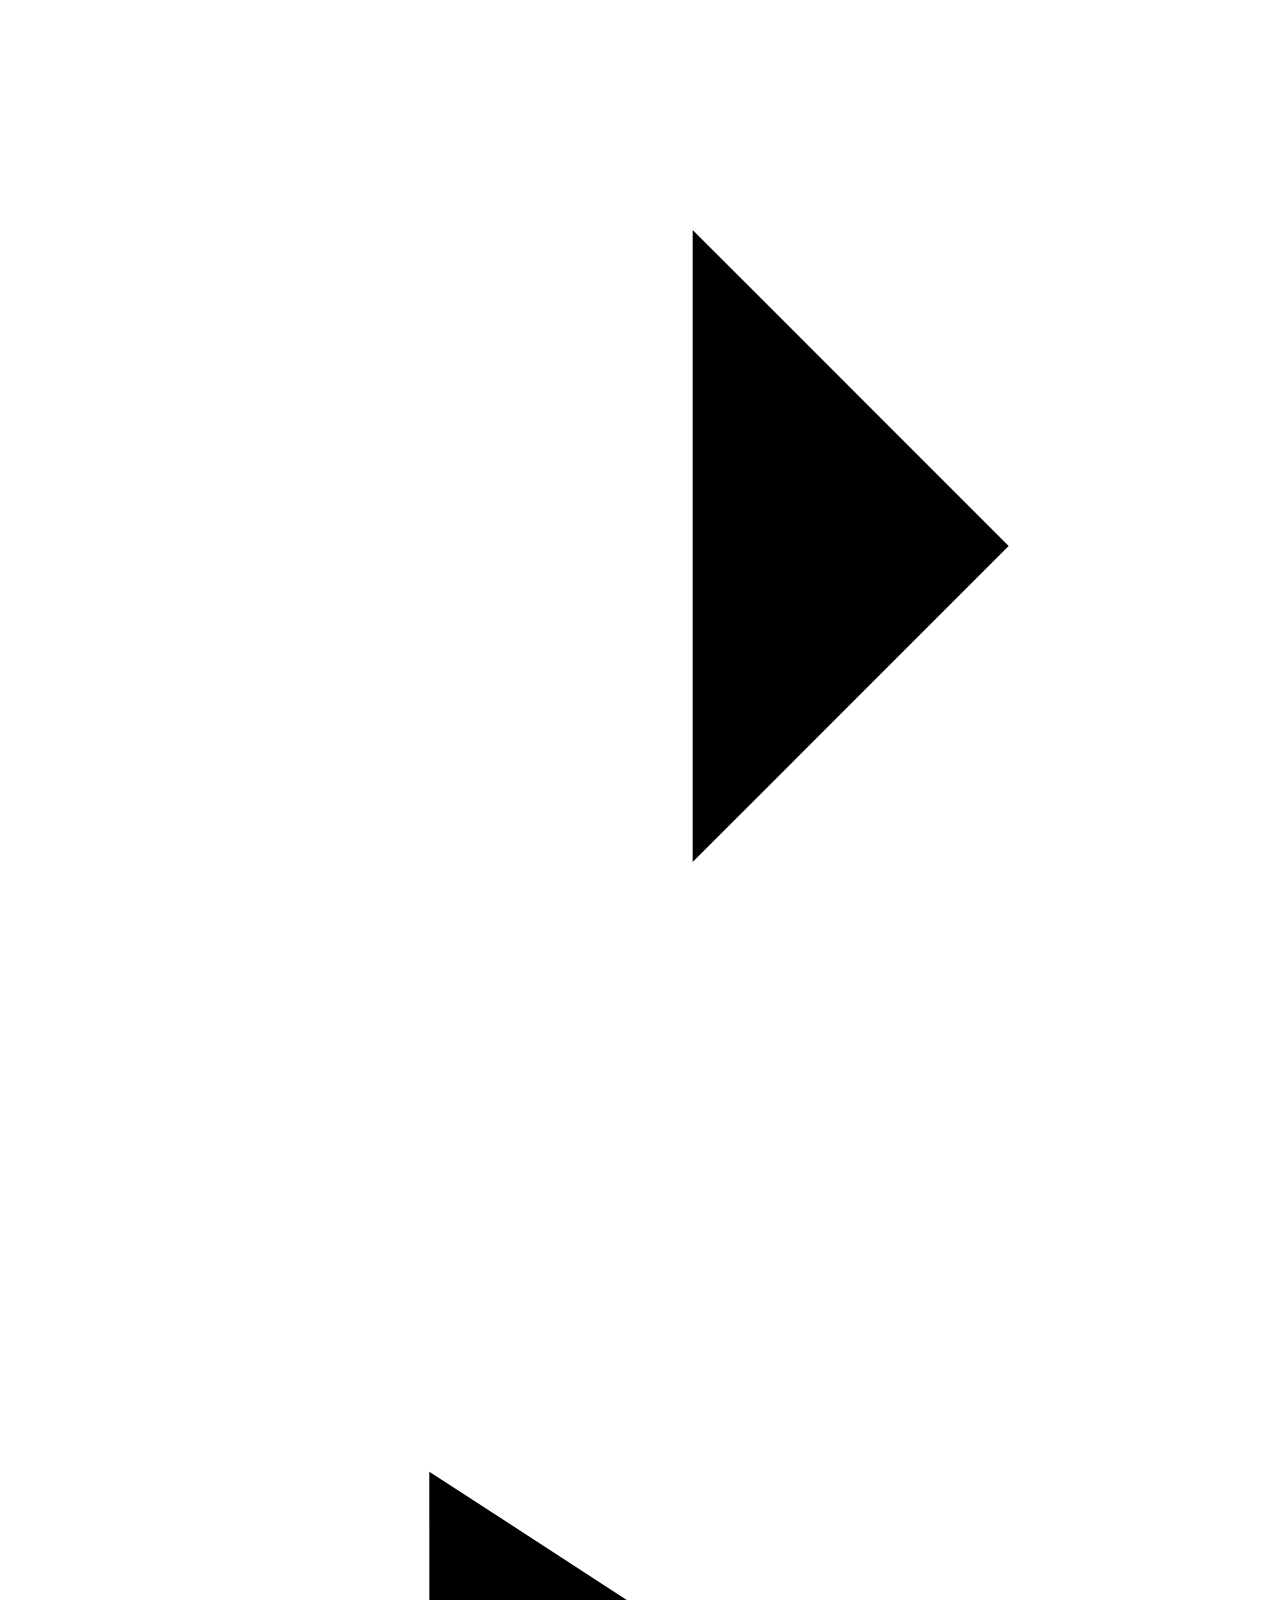
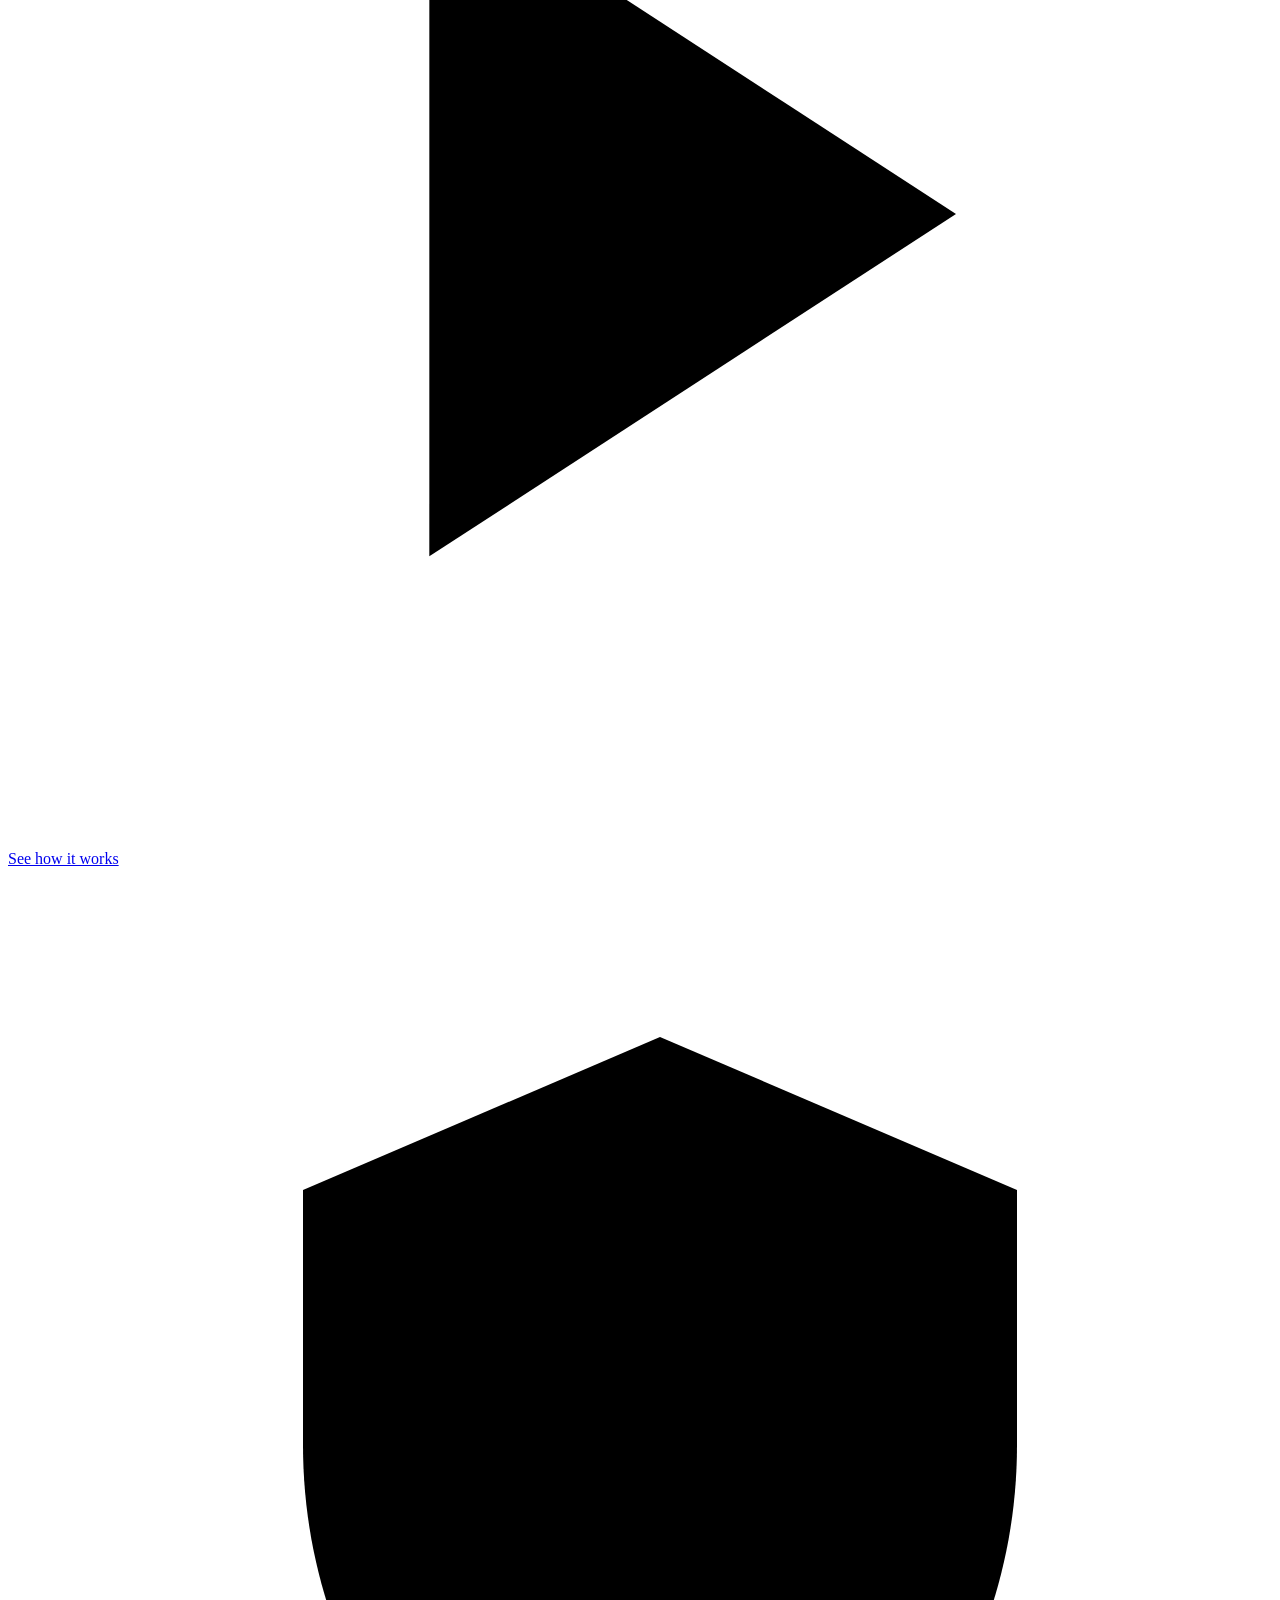
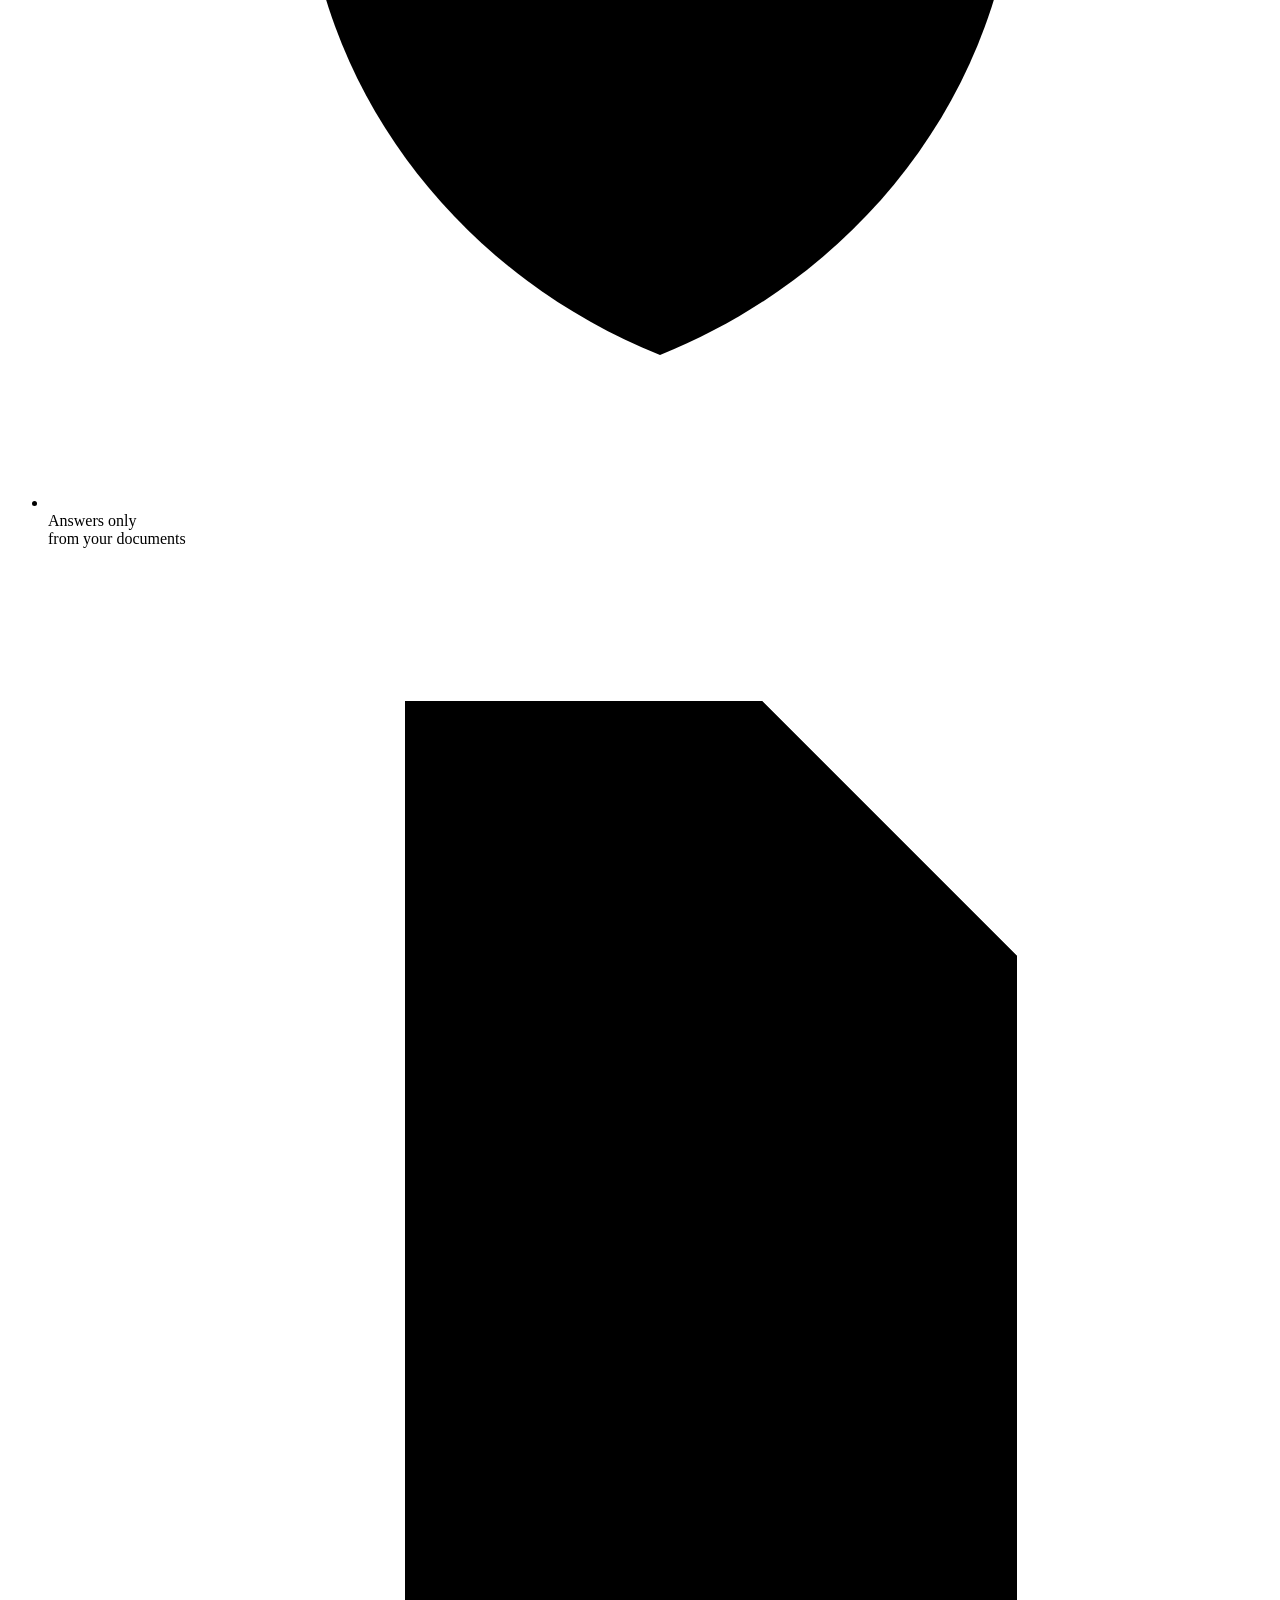
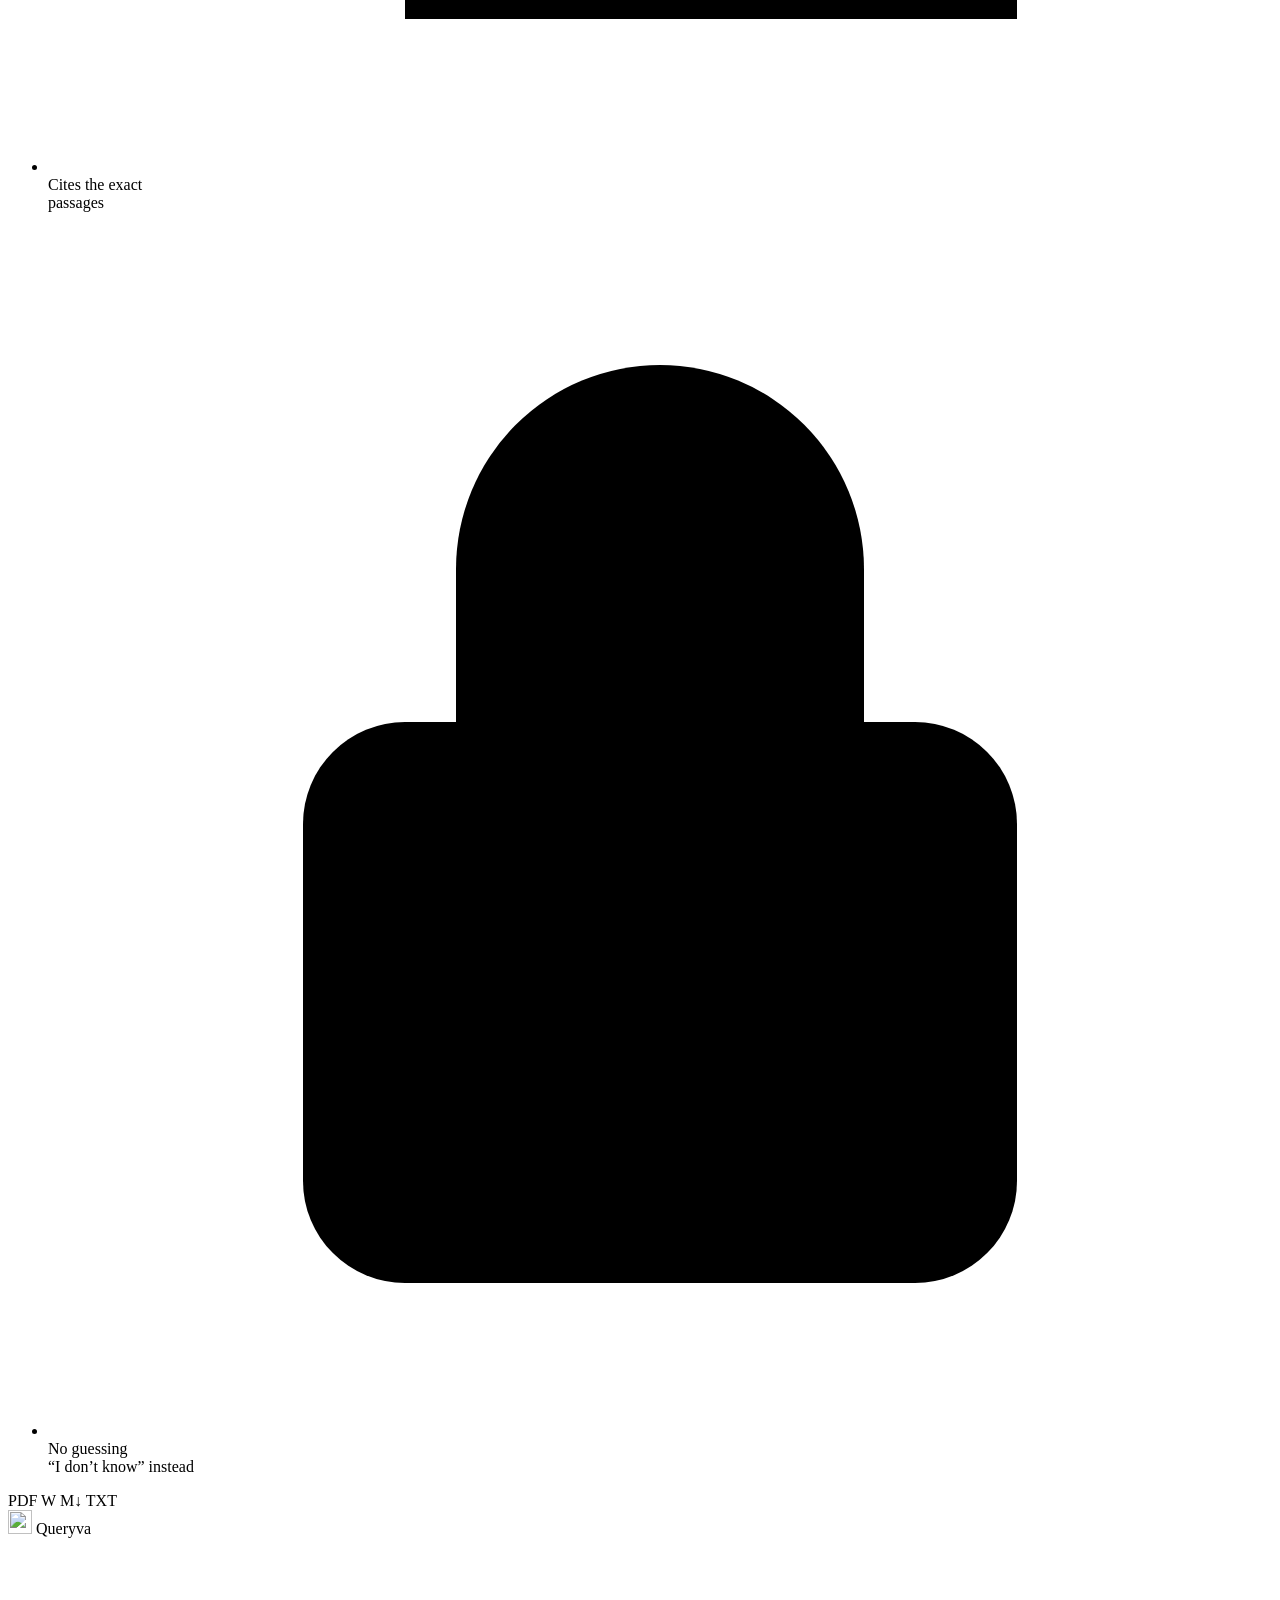
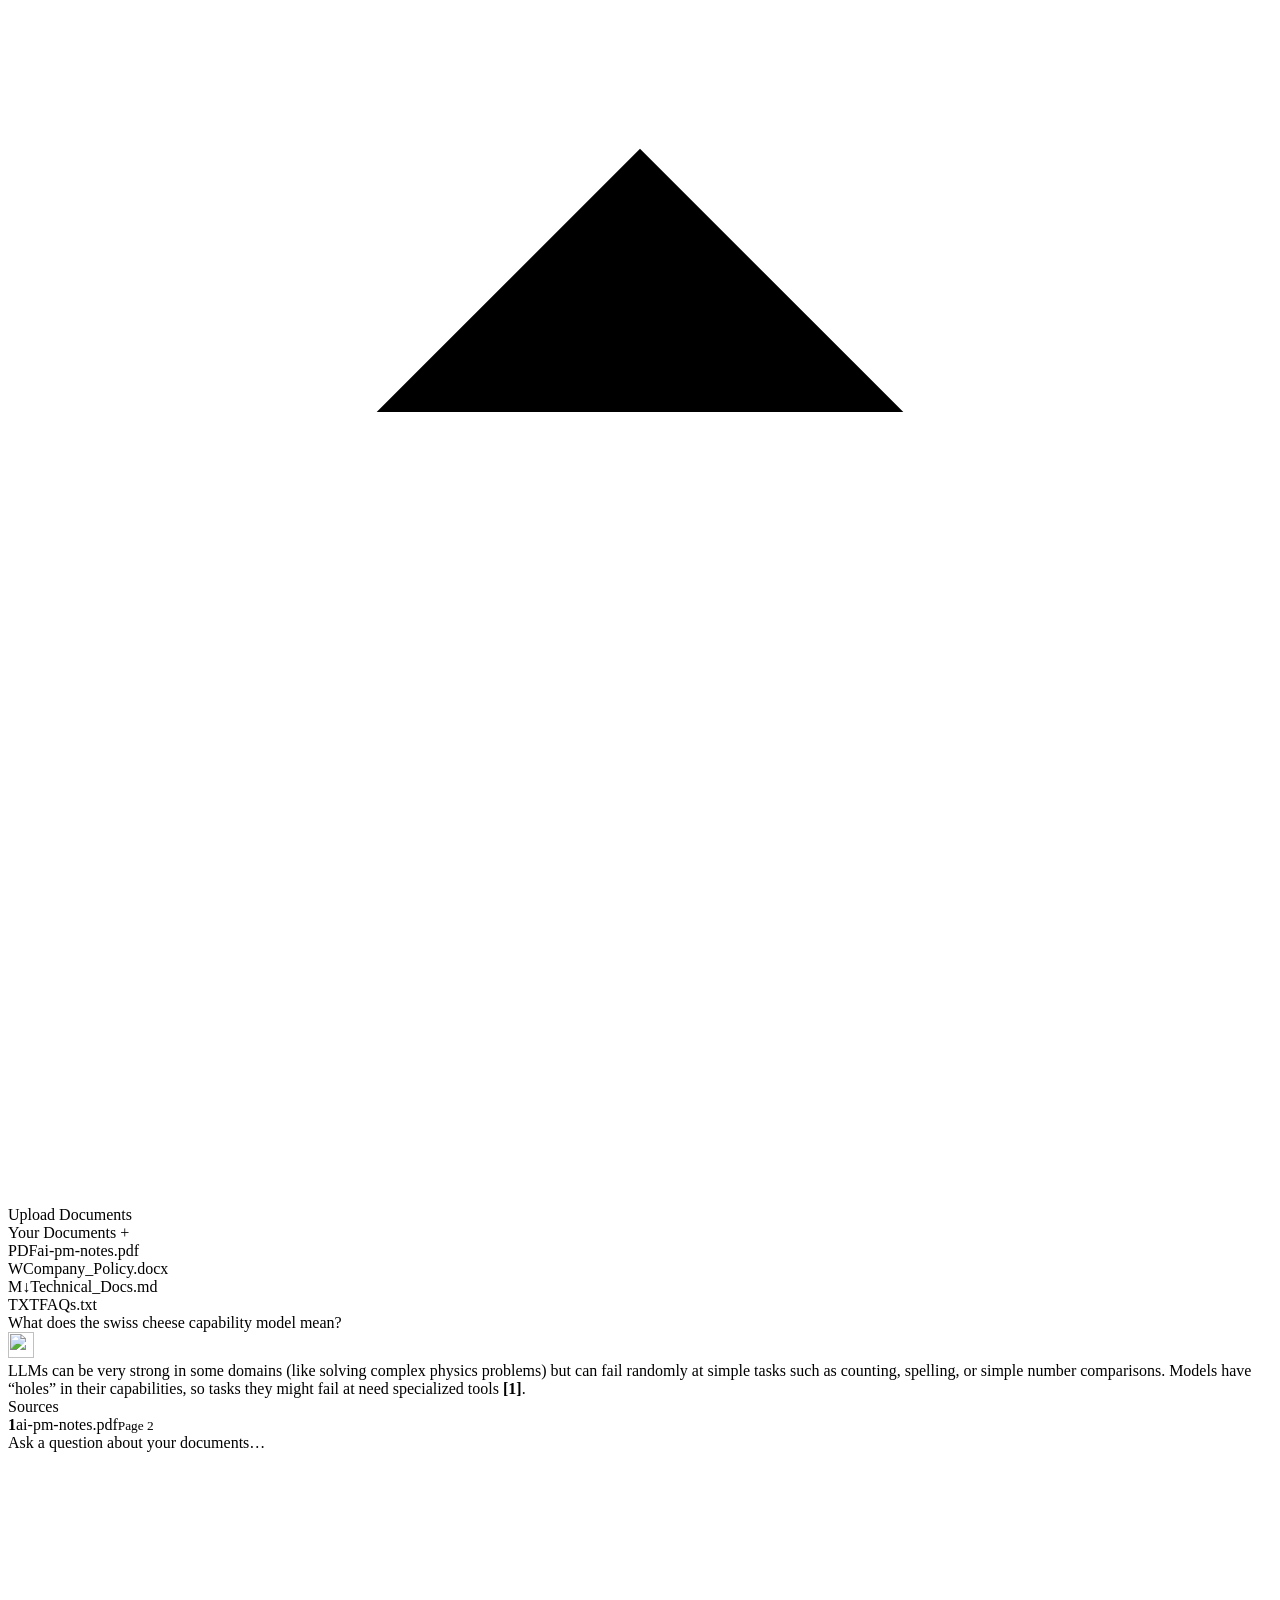
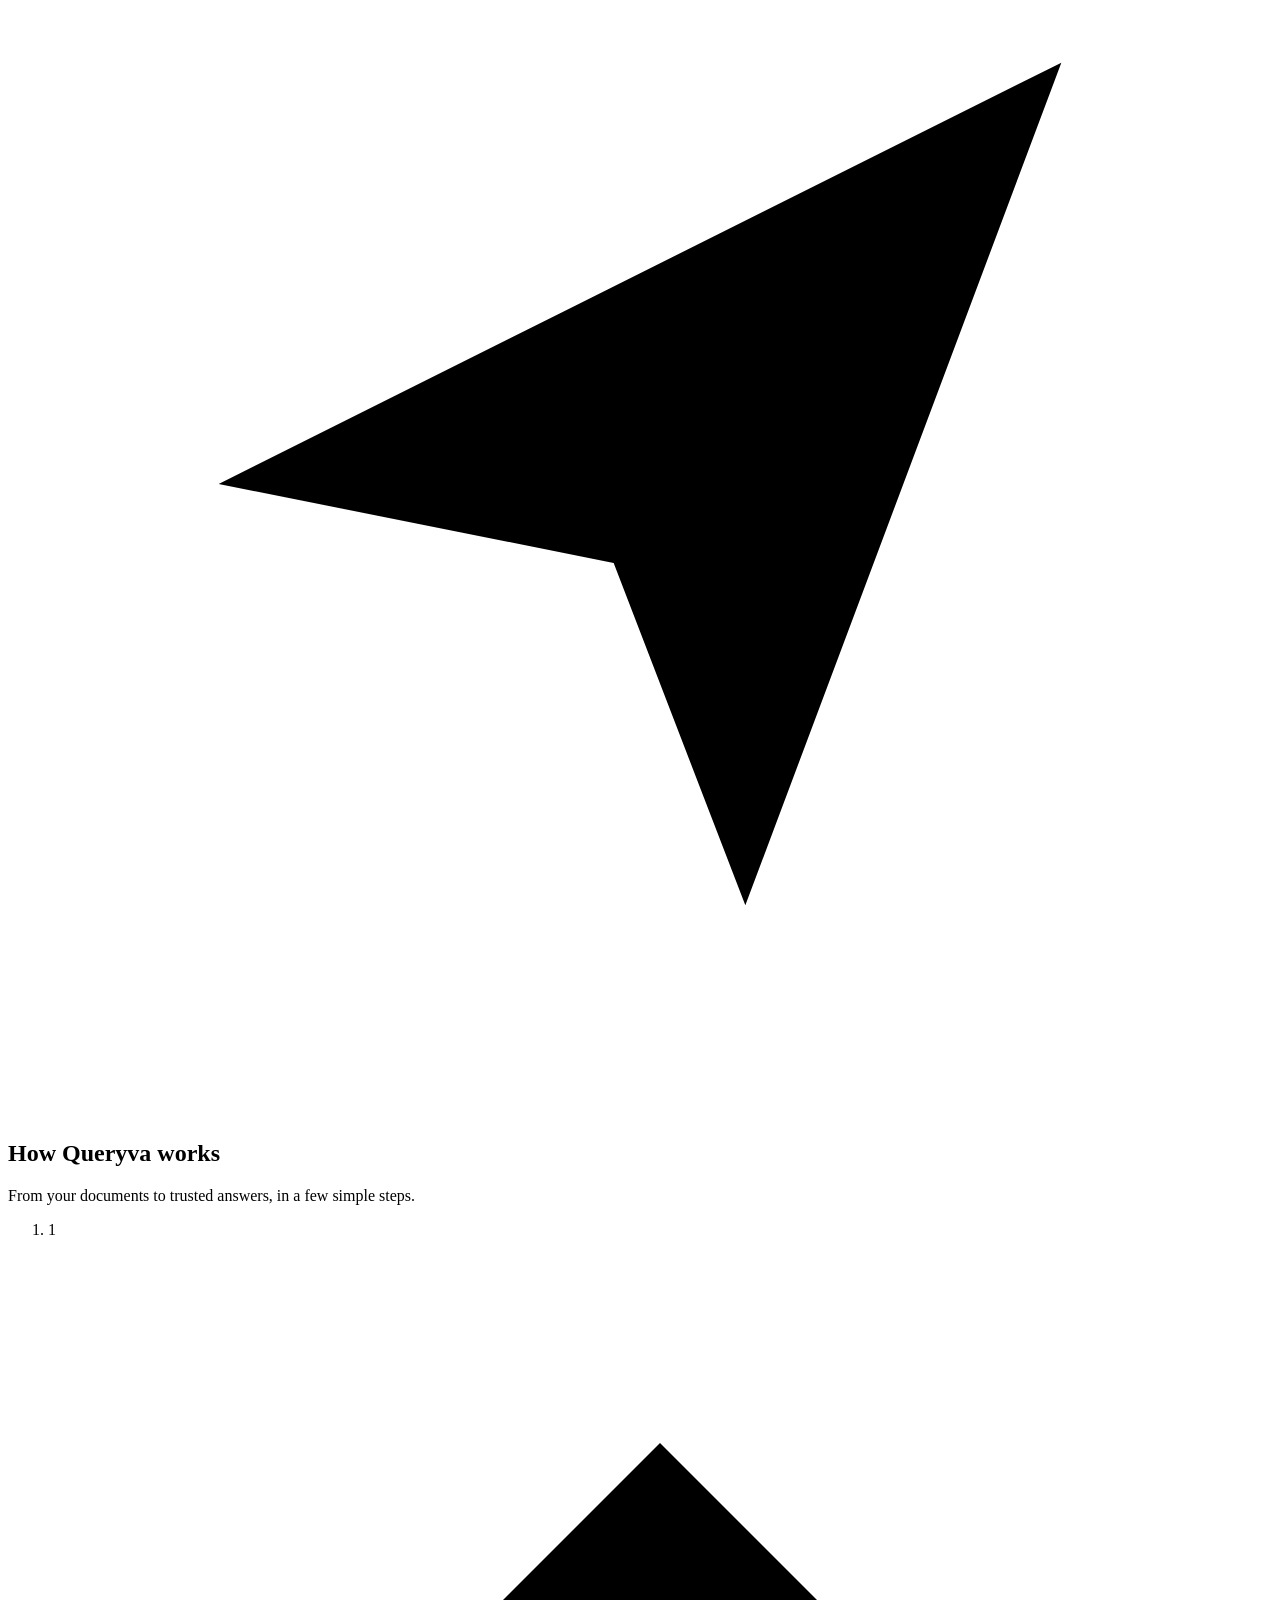
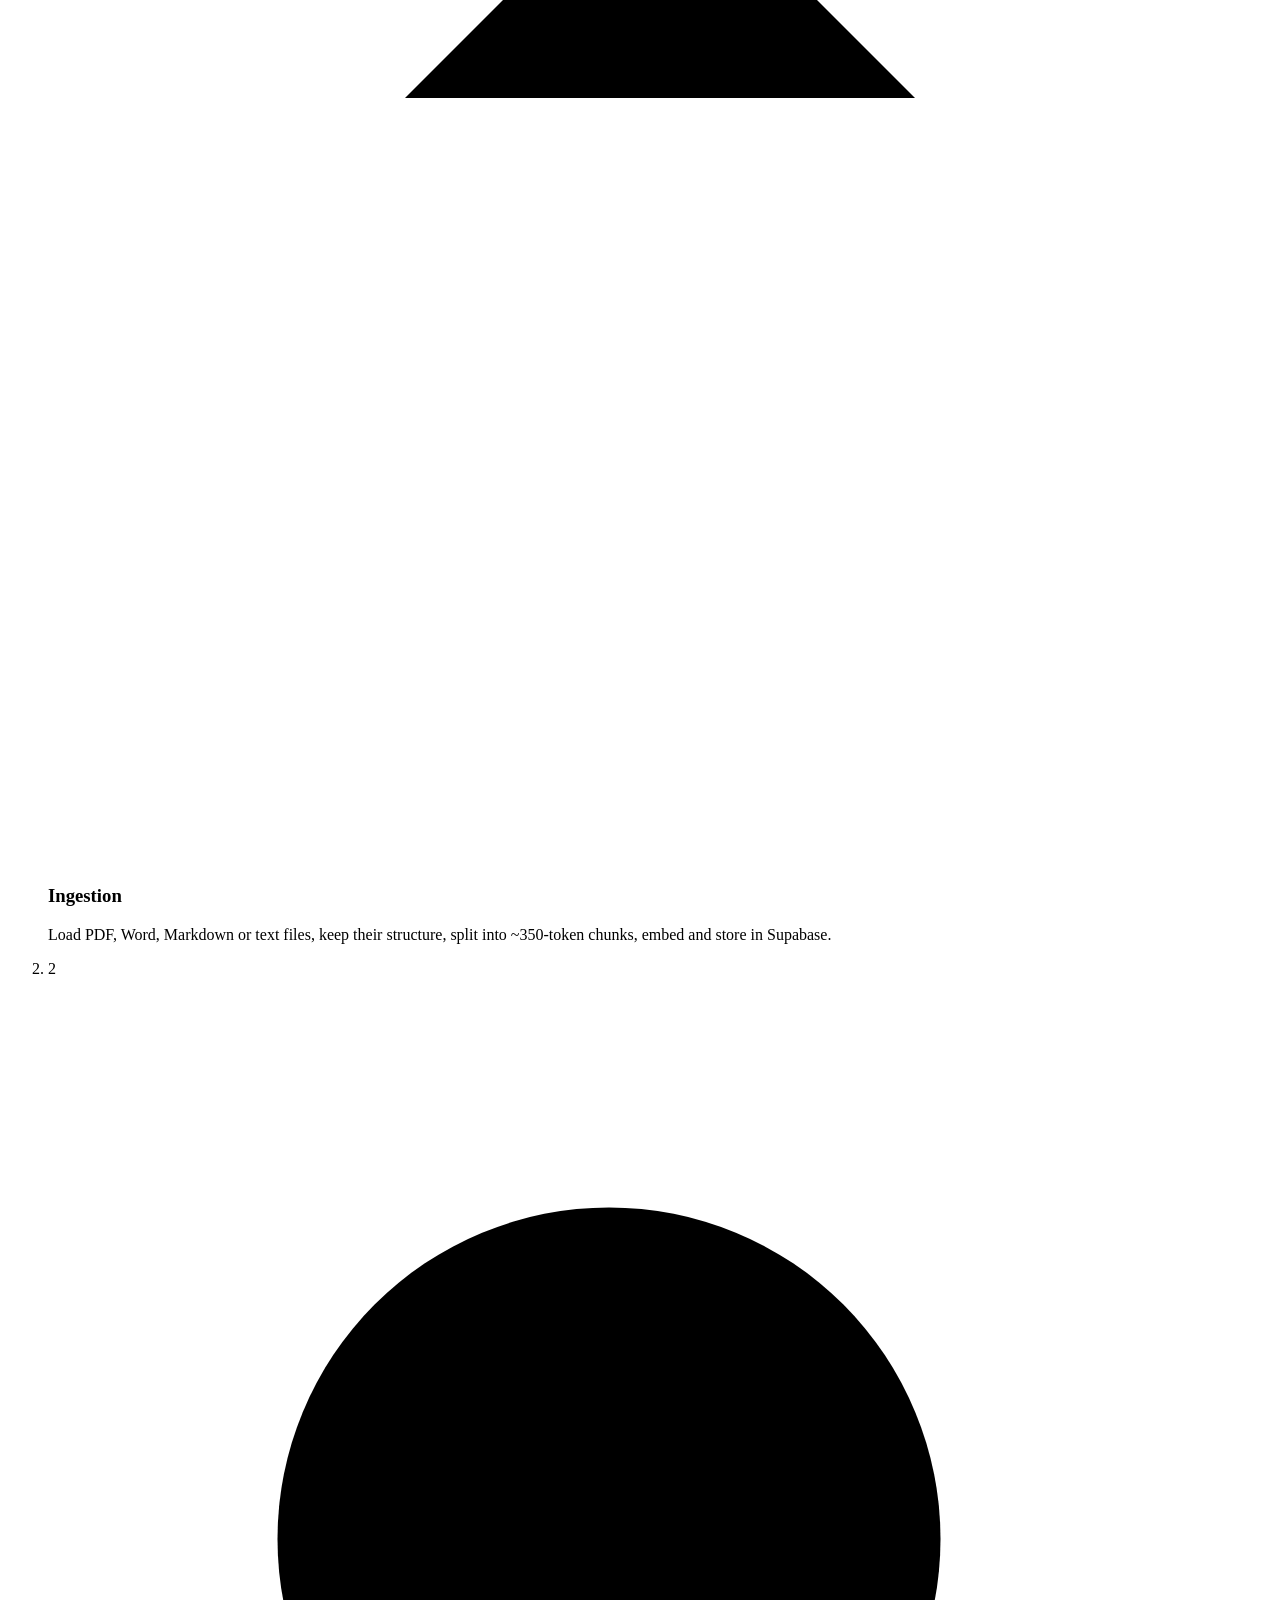
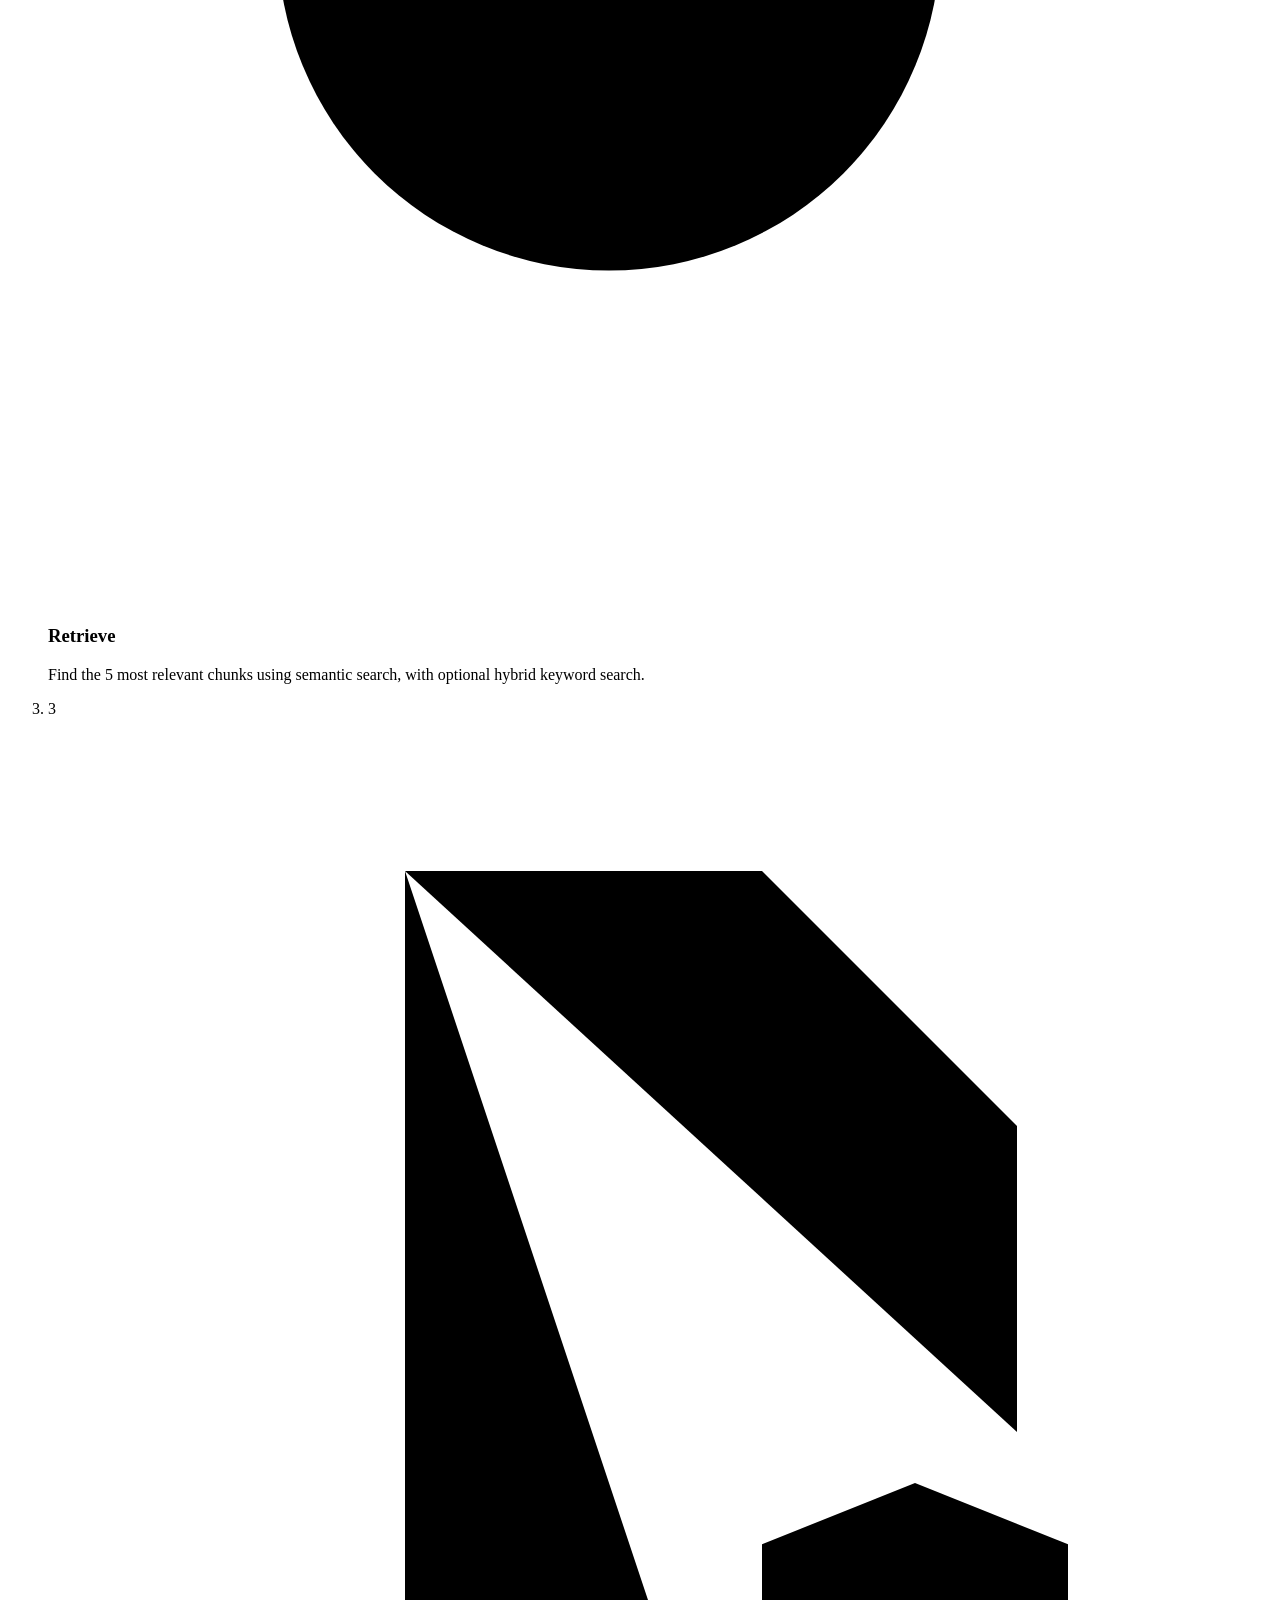
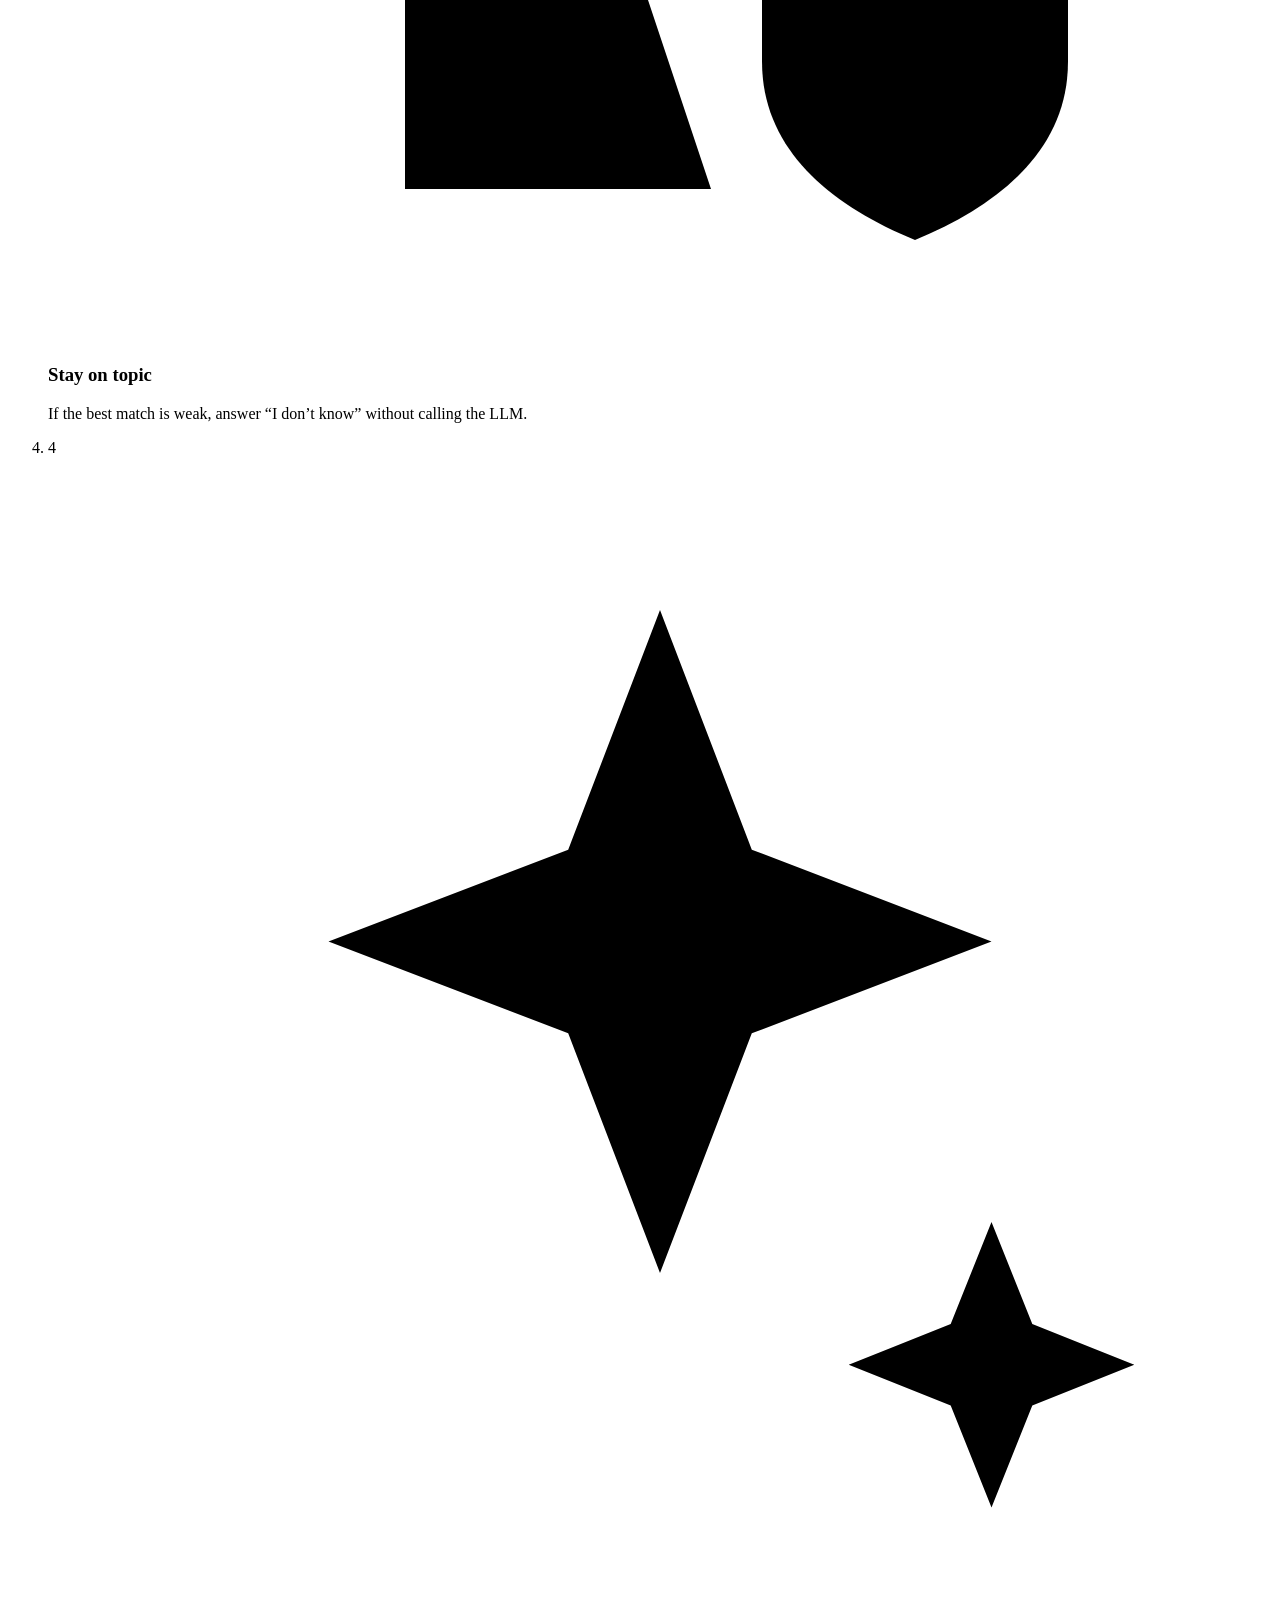
==== commit 26b2b5ea: "Add accounts, chat history, follow-ups and a redesigned chat UI Accounts (Supabase Auth) - Sign up, " ====
--- a/public/index.html
+++ b/public/index.html
@@ -26,7 +26,10 @@
         <a href="#use-cases">Use cases</a>
         <a href="#faq">FAQ</a>
       </nav>
-      <a class="btn btn-primary btn-sm" href="/chat/">Try Queryva <svg class="i" viewBox="0 0 24 24" aria-hidden="true"><path d="M5 12h14M13 6l6 6-6 6"/></svg></a>
+      <div class="nav-cta">
+        <a class="nav-login" href="/login/">Log in</a>
+        <a class="btn btn-primary btn-sm" href="/signup/">Try Queryva <svg class="i" viewBox="0 0 24 24" aria-hidden="true"><path d="M5 12h14M13 6l6 6-6 6"/></svg></a>
+      </div>
     </div>
   </header>
 
@@ -39,7 +42,7 @@
           <h1><span class="line">Your documents.</span><br /><span class="line grad">Trusted answers.</span></h1>
           <p class="lead">Queryva is a RAG chatbot that answers questions using only your documents. It cites the exact passages, and when the information isn’t in your files, it simply says “I don’t know.”</p>
           <div class="cta-row">
-            <a class="btn btn-primary" href="/chat/">Try Queryva <svg class="i" viewBox="0 0 24 24" aria-hidden="true"><path d="M5 12h14M13 6l6 6-6 6"/></svg></a>
+            <a class="btn btn-primary" href="/signup/">Try Queryva <svg class="i" viewBox="0 0 24 24" aria-hidden="true"><path d="M5 12h14M13 6l6 6-6 6"/></svg></a>
             <a class="btn btn-ghost" href="#how-it-works"><svg class="i" viewBox="0 0 24 24" aria-hidden="true"><path d="M8 5.5v13l10-6.5z"/></svg> See how it works</a>
           </div>
           <ul class="trust">
@@ -175,8 +178,8 @@
           </article>
           <article class="card">
             <span class="card-icon"><svg viewBox="0 0 24 24" aria-hidden="true"><rect x="5" y="10" width="14" height="11" rx="2"/><path d="M8 10V7a4 4 0 0 1 8 0v3"/></svg></span>
-            <h3>Private uploads</h3>
-            <p>Your uploads are searchable only from your browser, never by other visitors, and are deleted automatically after 24 hours.</p>
+            <h3>Your account, your history</h3>
+            <p>Sign up with email to keep every conversation and your uploaded files. Uploads are searchable only by you, on any device.</p>
           </article>
           <article class="card">
             <span class="card-icon"><svg viewBox="0 0 24 24" aria-hidden="true"><circle cx="11" cy="11" r="6.5"/><path d="M20 20l-4.2-4.2M8.5 11h5M11 8.5v5"/></svg></span>
@@ -261,7 +264,11 @@
           </details>
           <details>
             <summary>Who can see the documents I upload?</summary>
-            <p>Only you. Uploads are tied to a random ID stored in your browser, so search returns the shared demo notes plus your own files, never anyone else’s. Uploads are deleted after 24 hours.</p>
+            <p>Only you. Uploads are stored in your account, so search returns the shared AI PM notes plus your own files, never anyone else’s. They stay until you remove them from the Documents panel.</p>
+          </details>
+          <details>
+            <summary>Do I need an account?</summary>
+            <p>Yes, a free one: just an email and a password. It keeps your chat history and uploads, and lets you pick up where you left off on any device. Forgot your password? You can reset it by email from the login page.</p>
           </details>
           <details>
             <summary>What happens when the answer isn’t in my documents?</summary>
@@ -283,8 +290,8 @@
     <section class="final-cta">
       <div class="wrap final-inner">
         <h2>Ask your documents something.</h2>
-        <p>Try it on the AI PM notes, or upload a file of your own.</p>
-        <a class="btn btn-light" href="/chat/">Try Queryva <svg class="i" viewBox="0 0 24 24" aria-hidden="true"><path d="M5 12h14M13 6l6 6-6 6"/></svg></a>
+        <p>Sign up free, try it on the AI PM notes, or upload a file of your own.</p>
+        <a class="btn btn-light" href="/signup/">Create a free account <svg class="i" viewBox="0 0 24 24" aria-hidden="true"><path d="M5 12h14M13 6l6 6-6 6"/></svg></a>
       </div>
     </section>
   </main>
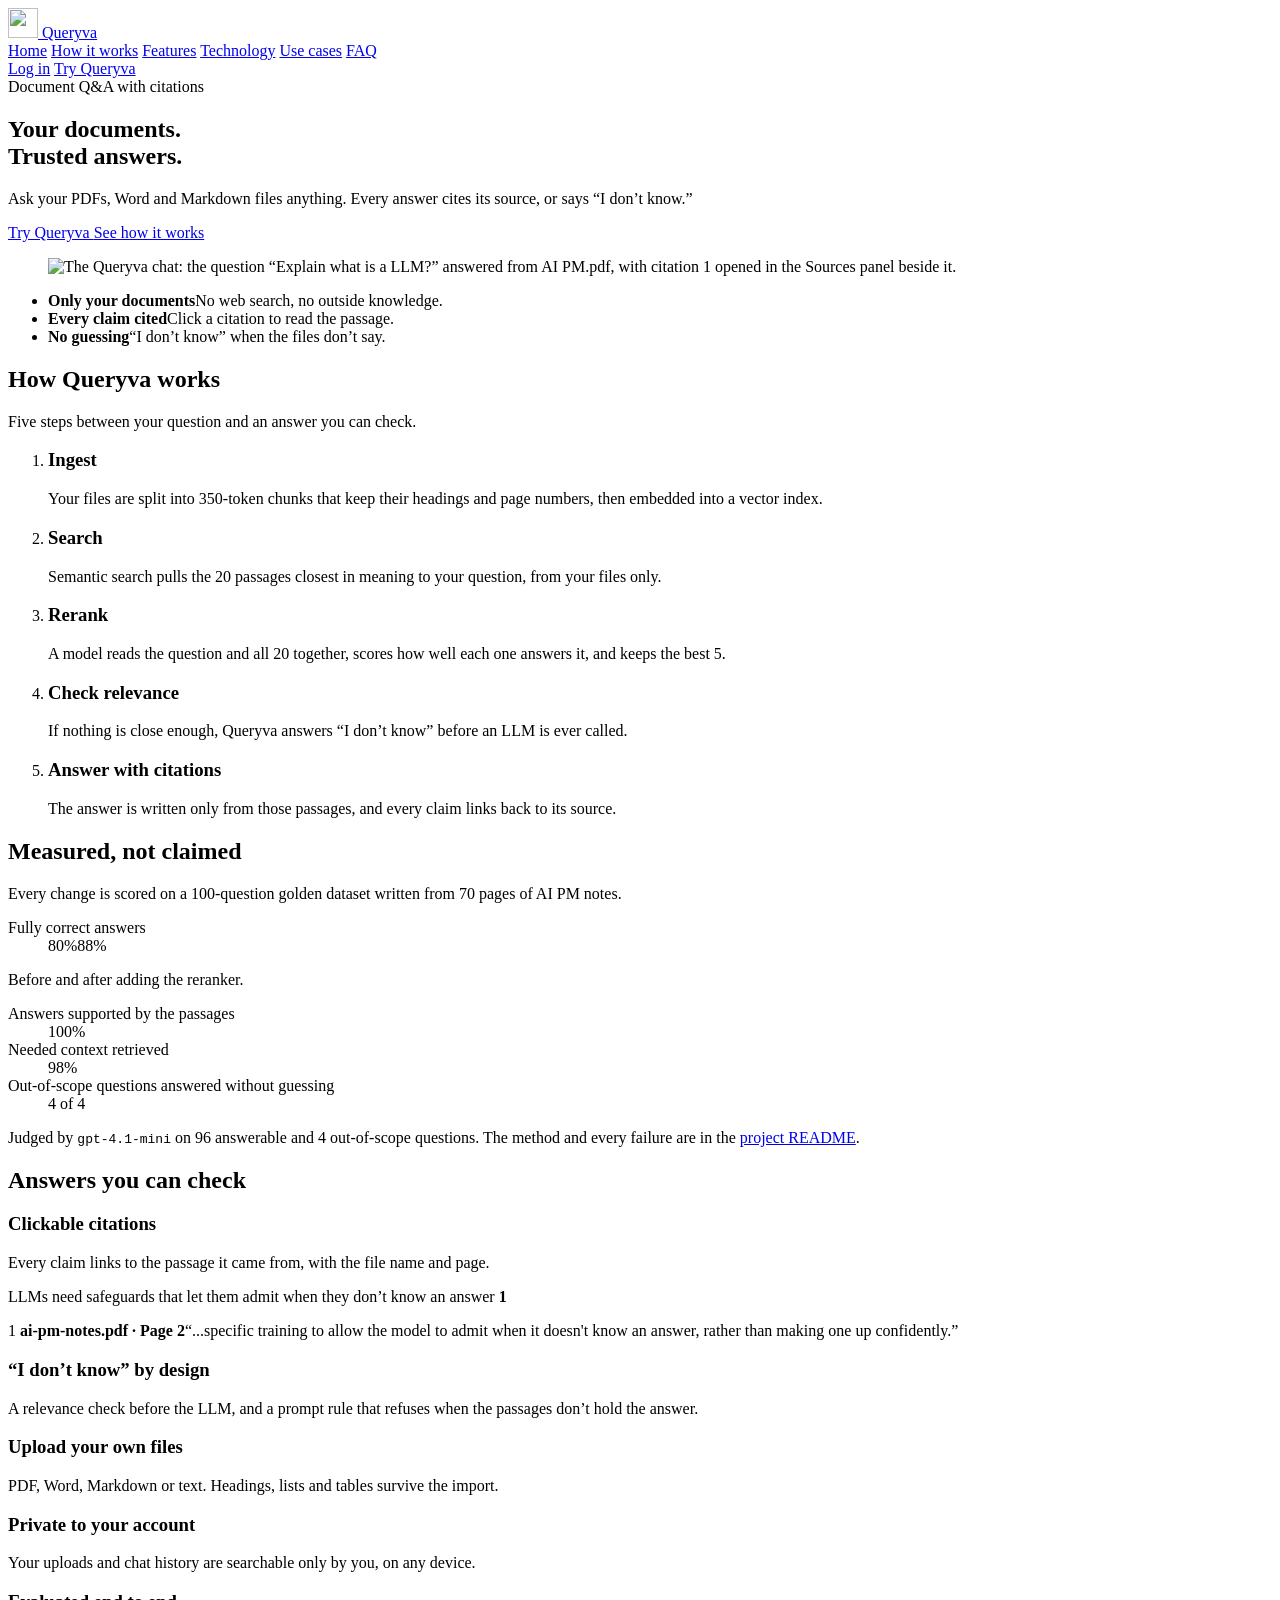
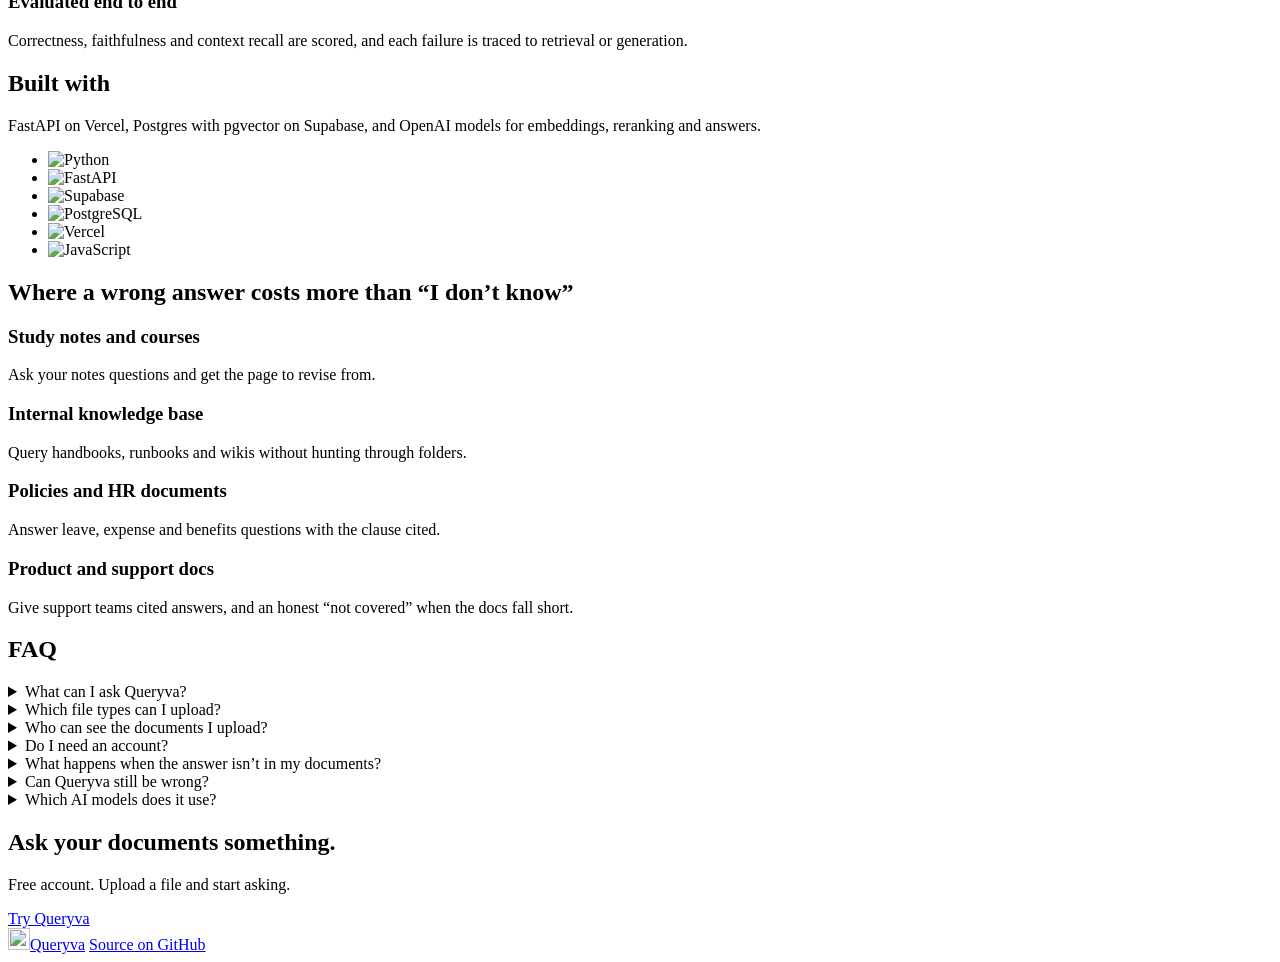
==== commit 34c5fc51: "Redesign the landing page; real chat screenshot in the hero Landing (audited against the taste-skill" ====
--- a/public/index.html
+++ b/public/index.html
@@ -4,18 +4,19 @@
   <meta charset="utf-8" />
   <meta name="viewport" content="width=device-width, initial-scale=1" />
   <title>Queryva · Trusted answers from your documents</title>
-  <meta name="description" content="Queryva is a RAG chatbot that answers questions using only your documents, cites the exact passages, and says “I don’t know” when the answer isn’t there." />
+  <meta name="description" content="Queryva answers questions using only your documents, cites the exact passages, and says “I don’t know” when the answer isn’t there." />
   <link rel="icon" href="/favicon.svg" type="image/svg+xml" />
   <link rel="preconnect" href="https://fonts.googleapis.com" />
   <link rel="preconnect" href="https://fonts.gstatic.com" crossorigin />
   <link href="https://fonts.googleapis.com/css2?family=Plus+Jakarta+Sans:wght@400;500;600;700;800&display=swap" rel="stylesheet" />
+  <link rel="stylesheet" href="https://unpkg.com/@phosphor-icons/web@2.1.1/src/regular/style.css" />
   <link rel="stylesheet" href="/landing.css" />
 </head>
 <body>
   <header class="nav">
     <div class="wrap nav-inner">
       <a class="logo" href="/" aria-label="Queryva home">
-        <img src="/favicon.svg" alt="" width="34" height="34" />
+        <img src="/favicon.svg" alt="" width="30" height="30" />
         <span>Queryva</span>
       </a>
       <nav class="nav-links" aria-label="Main">
@@ -28,7 +29,7 @@
       </nav>
       <div class="nav-cta">
         <a class="nav-login" href="/login/">Log in</a>
-        <a class="btn btn-primary btn-sm" href="/signup/">Try Queryva <svg class="i" viewBox="0 0 24 24" aria-hidden="true"><path d="M5 12h14M13 6l6 6-6 6"/></svg></a>
+        <a class="btn btn-primary btn-sm" href="/signup/">Try Queryva</a>
       </div>
     </div>
   </header>
@@ -38,187 +39,136 @@
     <section class="hero">
       <div class="wrap hero-grid">
         <div class="hero-copy">
-          <span class="pill">RAG-Powered Document Assistant</span>
-          <h1><span class="line">Your documents.</span><br /><span class="line grad">Trusted answers.</span></h1>
-          <p class="lead">Queryva is a RAG chatbot that answers questions using only your documents. It cites the exact passages, and when the information isn’t in your files, it simply says “I don’t know.”</p>
+          <span class="pill">Document Q&amp;A with citations</span>
+          <h1>Your documents.<br /><span class="accent">Trusted answers.</span></h1>
+          <p class="lead">Ask your PDFs, Word and Markdown files anything. Every answer cites its source, or says “I don’t know.”</p>
           <div class="cta-row">
-            <a class="btn btn-primary" href="/signup/">Try Queryva <svg class="i" viewBox="0 0 24 24" aria-hidden="true"><path d="M5 12h14M13 6l6 6-6 6"/></svg></a>
-            <a class="btn btn-ghost" href="#how-it-works"><svg class="i" viewBox="0 0 24 24" aria-hidden="true"><path d="M8 5.5v13l10-6.5z"/></svg> See how it works</a>
+            <a class="btn btn-primary" href="/signup/">Try Queryva <i class="ph ph-arrow-right" aria-hidden="true"></i></a>
+            <a class="btn btn-ghost" href="#how-it-works">See how it works</a>
           </div>
-          <ul class="trust">
-            <li>
-              <span class="trust-icon green"><svg viewBox="0 0 24 24" aria-hidden="true"><path d="M12 3l7 3v5c0 4.6-3 8.4-7 10-4-1.6-7-5.4-7-10V6z"/><path d="M8.5 12l2.4 2.4 4.6-4.8"/></svg></span>
-              <span>Answers only<br />from your documents</span>
-            </li>
-            <li>
-              <span class="trust-icon"><svg viewBox="0 0 24 24" aria-hidden="true"><path d="M7 3h7l5 5v13H7z"/><path d="M14 3v5h5M10 12h6M10 16h6"/></svg></span>
-              <span>Cites the exact<br />passages</span>
-            </li>
-            <li>
-              <span class="trust-icon"><svg viewBox="0 0 24 24" aria-hidden="true"><rect x="5" y="10" width="14" height="11" rx="2"/><path d="M8 10V7a4 4 0 0 1 8 0v3"/></svg></span>
-              <span>No guessing<br />“I don’t know” instead</span>
-            </li>
-          </ul>
-        </div>
-
-        <!-- App preview (a real question and answer from the indexed AI PM notes) -->
-        <div class="preview-wrap" aria-hidden="true">
-          <div class="float-docs">
-            <span class="fd fd-pdf">PDF</span>
-            <span class="fd fd-w">W</span>
-            <span class="fd fd-md">M↓</span>
-            <span class="fd fd-txt">TXT</span>
+        </div>
+
+        <figure class="shot">
+          <img src="/chat-screenshot.png" width="1600" height="508" fetchpriority="high"
+               alt="The Queryva chat: the question “Explain what is a LLM?” answered from AI PM.pdf, with citation 1 opened in the Sources panel beside it." />
+        </figure>
+      </div>
+    </section>
+
+    <!-- Guarantees, directly under the hero -->
+    <section class="guarantees" aria-label="What Queryva guarantees">
+      <ul class="wrap guarantee-list">
+        <li><i class="ph ph-files" aria-hidden="true"></i><span><b>Only your documents</b>No web search, no outside knowledge.</span></li>
+        <li><i class="ph ph-quotes" aria-hidden="true"></i><span><b>Every claim cited</b>Click a citation to read the passage.</span></li>
+        <li><i class="ph ph-question" aria-hidden="true"></i><span><b>No guessing</b>“I don’t know” when the files don’t say.</span></li>
+      </ul>
+    </section>
+
+    <!-- How it works -->
+    <section id="how-it-works" class="section">
+      <div class="wrap how">
+        <div class="how-intro">
+          <h2>How Queryva works</h2>
+          <p>Five steps between your question and an answer you can check.</p>
+        </div>
+        <ol class="flow">
+          <li>
+            <i class="ph ph-upload-simple" aria-hidden="true"></i>
+            <div><h3>Ingest</h3><p>Your files are split into 350-token chunks that keep their headings and page numbers, then embedded into a vector index.</p></div>
+          </li>
+          <li>
+            <i class="ph ph-magnifying-glass" aria-hidden="true"></i>
+            <div><h3>Search</h3><p>Semantic search pulls the 20 passages closest in meaning to your question, from your files only.</p></div>
+          </li>
+          <li>
+            <i class="ph ph-sort-descending" aria-hidden="true"></i>
+            <div><h3>Rerank</h3><p>A model reads the question and all 20 together, scores how well each one answers it, and keeps the best 5.</p></div>
+          </li>
+          <li>
+            <i class="ph ph-shield-check" aria-hidden="true"></i>
+            <div><h3>Check relevance</h3><p>If nothing is close enough, Queryva answers “I don’t know” before an LLM is ever called.</p></div>
+          </li>
+          <li>
+            <i class="ph ph-chat-text" aria-hidden="true"></i>
+            <div><h3>Answer with citations</h3><p>The answer is written only from those passages, and every claim links back to its source.</p></div>
+          </li>
+        </ol>
+      </div>
+    </section>
+
+    <!-- Measured -->
+    <section class="section section-soft measured">
+      <div class="wrap">
+        <h2>Measured, not claimed</h2>
+        <p class="measured-sub">Every change is scored on a 100-question golden dataset written from 70 pages of AI PM notes.</p>
+        <dl class="stats">
+          <div class="stat-lead">
+            <dt>Fully correct answers</dt>
+            <dd><span class="before">80%</span><i class="ph ph-arrow-right" aria-hidden="true"></i><span data-metric="fully_correct">88%</span></dd>
+            <p>Before and after adding the reranker.</p>
           </div>
-          <div class="preview">
-            <div class="pv-bar"><i></i><i></i><i></i></div>
-            <div class="pv-head">
-              <span class="pv-logo"><img src="/favicon.svg" alt="" width="24" height="24" /> Queryva</span>
-              <span class="pv-upload"><svg class="i" viewBox="0 0 24 24"><path d="M12 16V4M7 9l5-5 5 5M5 20h14"/></svg> Upload Documents</span>
+          <div><dt>Answers supported by the passages</dt><dd data-metric="faithfulness">100%</dd></div>
+          <div><dt>Needed context retrieved</dt><dd data-metric="recall">98%</dd></div>
+          <div><dt>Out-of-scope questions answered without guessing</dt><dd>4 of 4</dd></div>
+        </dl>
+        <p class="stats-note">Judged by <code>gpt-4.1-mini</code> on 96 answerable and 4 out-of-scope questions. The method and every failure are in the <a href="https://github.com/TheKaushprasad/RAGCHATBOTWITHEVAL#evaluation-against-the-golden-dataset">project README</a>.</p>
+      </div>
+    </section>
+
+    <!-- Features -->
+    <section id="features" class="section">
+      <div class="wrap">
+        <h2>Answers you can check</h2>
+        <div class="bento">
+          <article class="cell cell-wide">
+            <div>
+              <h3>Clickable citations</h3>
+              <p>Every claim links to the passage it came from, with the file name and page.</p>
             </div>
-            <div class="pv-body">
-              <aside class="pv-docs">
-                <div class="pv-docs-title">Your Documents <span class="pv-plus">+</span></div>
-                <div class="pv-doc"><span class="ft pdf">PDF</span>ai-pm-notes.pdf</div>
-                <div class="pv-doc"><span class="ft docx">W</span>Company_Policy.docx</div>
-                <div class="pv-doc"><span class="ft md">M↓</span>Technical_Docs.md</div>
-                <div class="pv-doc"><span class="ft txt">TXT</span>FAQs.txt</div>
-              </aside>
-              <div class="pv-chat">
-                <div class="pv-user">What does the swiss cheese capability model mean?</div>
-                <div class="pv-bot">
-                  <img src="/favicon.svg" alt="" width="26" height="26" />
-                  <div class="pv-answer">
-                    LLMs can be very strong in some domains (like solving complex physics problems) but can fail randomly at simple tasks such as counting, spelling, or simple number comparisons. Models have “holes” in their capabilities, so tasks they might fail at need specialized tools <b>[1]</b>.
-                  </div>
-                </div>
-                <div class="pv-sources">
-                  <span class="pv-src-title">Sources</span>
-                  <div class="pv-src"><b>1</b><span>ai-pm-notes.pdf<small>Page 2</small></span></div>
-                </div>
-                <div class="pv-input">Ask a question about your documents… <span class="pv-send"><svg class="i" viewBox="0 0 24 24"><path d="M4 12l16-8-6 16-2.5-6.5z"/></svg></span></div>
+            <div class="cite-demo" aria-hidden="true">
+              <p>LLMs need safeguards that let them admit when they don’t know an answer <b>1</b></p>
+              <div class="cite-card">
+                <span class="cite-n">1</span>
+                <span><strong>ai-pm-notes.pdf · Page 2</strong>“...specific training to allow the model to admit when it doesn't know an answer, rather than making one up confidently.”</span>
               </div>
             </div>
-          </div>
-        </div>
-      </div>
-    </section>
-
-    <!-- How it works -->
-    <section id="how-it-works" class="section">
-      <div class="wrap">
-        <h2 class="section-title">How Queryva works</h2>
-        <p class="section-sub">From your documents to trusted answers, in a few simple steps.</p>
-        <ol class="steps">
-          <li class="step">
-            <div class="step-head"><span class="num">1</span><svg class="i big" viewBox="0 0 24 24" aria-hidden="true"><path d="M12 16V4M7 9l5-5 5 5M5 20h14"/></svg></div>
-            <h3>Ingestion</h3>
-            <p>Load PDF, Word, Markdown or text files, keep their structure, split into ~350-token chunks, embed and store in Supabase.</p>
-          </li>
-          <li class="step">
-            <div class="step-head"><span class="num">2</span><svg class="i big" viewBox="0 0 24 24" aria-hidden="true"><circle cx="11" cy="11" r="6.5"/><path d="M20 20l-4.2-4.2"/></svg></div>
-            <h3>Retrieve</h3>
-            <p>Find the 5 most relevant chunks using semantic search, with optional hybrid keyword search.</p>
-          </li>
-          <li class="step">
-            <div class="step-head"><span class="num">3</span><svg class="i big" viewBox="0 0 24 24" aria-hidden="true"><path d="M7 3h7l5 5v6"/><path d="M7 3v18h6"/><path d="M17 15l3 1.2v2.3c0 1.7-1.3 2.8-3 3.5-1.7-.7-3-1.8-3-3.5v-2.3z"/></svg></div>
-            <h3>Stay on topic</h3>
-            <p>If the best match is weak, answer “I don’t know” without calling the LLM.</p>
-          </li>
-          <li class="step">
-            <div class="step-head"><span class="num">4</span><svg class="i big" viewBox="0 0 24 24" aria-hidden="true"><path d="M12 3l1.8 4.7L18.5 9.5l-4.7 1.8L12 16l-1.8-4.7L5.5 9.5l4.7-1.8z"/><path d="M18.5 15l.8 2 2 .8-2 .8-.8 2-.8-2-2-.8 2-.8z"/></svg></div>
-            <h3>Generate with citations</h3>
-            <p>Use only the retrieved passages to write the answer, and cite every claim.</p>
-          </li>
-          <li class="step">
-            <div class="step-head"><span class="num">5</span><svg class="i big" viewBox="0 0 24 24" aria-hidden="true"><path d="M4 5h16v11H9l-5 4z"/><path d="M8.5 10.5l2 2 4-4"/></svg></div>
-            <h3>Trusted answer</h3>
-            <p>Get a clear answer with clickable citations, or “I don’t know” if the documents don’t contain it.</p>
-          </li>
-        </ol>
-      </div>
-    </section>
-
-    <!-- Measured -->
-    <section class="metrics-band">
-      <div class="wrap">
-        <div class="metrics-head">
-          <h2>Measured, not claimed</h2>
-          <p>Every change is scored against a 100-question golden dataset written from the AI PM notes Queryva is indexed on.</p>
-        </div>
-        <dl class="metrics">
-          <div><dt>Correct vs. golden answers</dt><dd>88%</dd></div>
-          <div><dt>Answers supported by the passages</dt><dd>100%</dd></div>
-          <div><dt>Needed context retrieved</dt><dd>95%</dd></div>
-          <div><dt>Out-of-scope questions declined</dt><dd>4 / 4</dd></div>
-        </dl>
-        <p class="metrics-note">LLM-judged on 96 answerable and 4 out-of-scope questions with <code>gpt-4.1-mini</code>. Methodology and every failure are in the <a href="https://github.com/TheKaushprasad/RAGCHATBOTWITHEVAL#evaluation-against-the-golden-dataset">project README</a>.</p>
-      </div>
-    </section>
-
-    <!-- Features -->
-    <section id="features" class="section">
-      <div class="wrap">
-        <h2 class="section-title">Features</h2>
-        <p class="section-sub">Built for answers you can check, not answers you have to trust.</p>
-        <div class="cards">
-          <article class="card">
-            <span class="card-icon"><svg viewBox="0 0 24 24" aria-hidden="true"><path d="M7 3h7l5 5v13H7z"/><path d="M14 3v5h5M10 12h6M10 16h4"/></svg></span>
-            <h3>Clickable citations</h3>
-            <p>Every claim links to the passage it came from, with the file name and page, so you can verify it in a click.</p>
-          </article>
-          <article class="card">
-            <span class="card-icon"><svg viewBox="0 0 24 24" aria-hidden="true"><circle cx="12" cy="12" r="9"/><path d="M9.5 9.5a2.5 2.5 0 1 1 3.5 2.3c-.6.3-1 .9-1 1.6v.6M12 17.5h.01"/></svg></span>
+          </article>
+          <article class="cell cell-tint">
+            <i class="ph ph-question" aria-hidden="true"></i>
             <h3>“I don’t know” by design</h3>
-            <p>Two guards: an off-topic filter before the LLM, and a prompt rule that refuses when the passages don’t contain the answer.</p>
-          </article>
-          <article class="card">
-            <span class="card-icon"><svg viewBox="0 0 24 24" aria-hidden="true"><path d="M12 16V4M7 9l5-5 5 5M5 20h14"/></svg></span>
+            <p>A relevance check before the LLM, and a prompt rule that refuses when the passages don’t hold the answer.</p>
+          </article>
+          <article class="cell">
+            <i class="ph ph-upload-simple" aria-hidden="true"></i>
             <h3>Upload your own files</h3>
-            <p>Drop in PDF, Word, Markdown or text files. Headings, lists and tables are kept so citations point to the right section.</p>
-          </article>
-          <article class="card">
-            <span class="card-icon"><svg viewBox="0 0 24 24" aria-hidden="true"><rect x="5" y="10" width="14" height="11" rx="2"/><path d="M8 10V7a4 4 0 0 1 8 0v3"/></svg></span>
-            <h3>Your account, your history</h3>
-            <p>Sign up with email to keep every conversation and your uploaded files. Uploads are searchable only by you, on any device.</p>
-          </article>
-          <article class="card">
-            <span class="card-icon"><svg viewBox="0 0 24 24" aria-hidden="true"><circle cx="11" cy="11" r="6.5"/><path d="M20 20l-4.2-4.2M8.5 11h5M11 8.5v5"/></svg></span>
-            <h3>Hybrid search</h3>
-            <p>Semantic search finds meaning, keyword search finds exact terms, and Reciprocal Rank Fusion combines both rankings.</p>
-          </article>
-          <article class="card">
-            <span class="card-icon"><svg viewBox="0 0 24 24" aria-hidden="true"><path d="M4 20V10M10 20V4M16 20v-7M22 20H2"/></svg></span>
+            <p>PDF, Word, Markdown or text. Headings, lists and tables survive the import.</p>
+          </article>
+          <article class="cell">
+            <i class="ph ph-lock-simple" aria-hidden="true"></i>
+            <h3>Private to your account</h3>
+            <p>Your uploads and chat history are searchable only by you, on any device.</p>
+          </article>
+          <article class="cell cell-tint">
+            <i class="ph ph-chart-bar" aria-hidden="true"></i>
             <h3>Evaluated end to end</h3>
-            <p>Correctness, faithfulness and context recall are measured on a golden dataset, and each failure is traced to retrieval or generation.</p>
+            <p>Correctness, faithfulness and context recall are scored, and each failure is traced to retrieval or generation.</p>
           </article>
         </div>
       </div>
     </section>
 
     <!-- Technology -->
-    <section id="technology" class="tech-band">
-      <div class="wrap tech-grid">
-        <div>
-          <h2>Built with modern technology</h2>
-          <p>A simple, reliable stack for accurate, grounded answers.</p>
-        </div>
-        <ul class="tech">
-          <li>
-            <span class="tech-logo"><svg viewBox="0 0 24 24" aria-hidden="true"><path d="M12 2.5c-4.2 0-4 1.8-4 1.8v2.2h4.1v.7H6.3S3.5 6.9 3.5 11.2s2.4 4.2 2.4 4.2h1.5v-2s-.1-2.4 2.4-2.4h4.1s2.3 0 2.3-2.2V4.6S16.6 2.5 12 2.5z" fill="#3776ab" stroke="none"/><path d="M12 21.5c4.2 0 4-1.8 4-1.8v-2.2h-4.1v-.7h5.8s2.8.3 2.8-4.1-2.4-4.2-2.4-4.2h-1.5v2s.1 2.4-2.4 2.4h-4.1s-2.3 0-2.3 2.2v4.2S7.4 21.5 12 21.5z" fill="#ffd43b" stroke="none"/></svg></span>
-            <span><b>FastAPI</b><small>Backend<br />Serverless on Vercel</small></span>
-          </li>
-          <li>
-            <span class="tech-logo"><svg viewBox="0 0 24 24" aria-hidden="true"><ellipse cx="12" cy="6" rx="7" ry="3" fill="#336791" stroke="none"/><path d="M5 6v12c0 1.7 3.1 3 7 3s7-1.3 7-3V6" fill="#336791" stroke="none"/><path d="M5 12c0 1.7 3.1 3 7 3s7-1.3 7-3M5 6c0 1.7 3.1 3 7 3s7-1.3 7-3" stroke="#fff" stroke-width="1.2"/></svg></span>
-            <span><b>Supabase</b><small>Postgres + pgvector<br />Database</small></span>
-          </li>
-          <li>
-            <span class="tech-logo"><svg viewBox="0 0 24 24" aria-hidden="true"><circle cx="12" cy="12" r="8.5"/><path d="M12 3.5v17M3.5 12h17M6 6l12 12M18 6L6 18"/></svg></span>
-            <span><b>OpenAI</b><small>Embeddings &amp; answers<br />(Gemini also supported)</small></span>
-          </li>
-          <li>
-            <span class="tech-logo"><svg viewBox="0 0 24 24" aria-hidden="true"><circle cx="12" cy="12" r="9"/><path d="M3 12h18M12 3c2.5 2.6 3.8 5.6 3.8 9s-1.3 6.4-3.8 9c-2.5-2.6-3.8-5.6-3.8-9S9.5 5.6 12 3z"/></svg></span>
-            <span><b>HTML / CSS / JS</b><small>Frontend<br />Chat, citations, upload</small></span>
-          </li>
+    <section id="technology" class="section section-soft tech-section">
+      <div class="wrap">
+        <h2>Built with</h2>
+        <p class="tech-sub">FastAPI on Vercel, Postgres with pgvector on Supabase, and OpenAI models for embeddings, reranking and answers.</p>
+        <ul class="logos">
+          <li><img src="https://cdn.simpleicons.org/python" alt="Python" width="36" height="36" loading="lazy" /></li>
+          <li><img src="https://cdn.simpleicons.org/fastapi" alt="FastAPI" width="36" height="36" loading="lazy" /></li>
+          <li><img src="https://cdn.simpleicons.org/supabase" alt="Supabase" width="36" height="36" loading="lazy" /></li>
+          <li><img src="https://cdn.simpleicons.org/postgresql" alt="PostgreSQL" width="36" height="36" loading="lazy" /></li>
+          <li><img class="mono" src="https://cdn.simpleicons.org/vercel/111318" alt="Vercel" width="36" height="36" loading="lazy" /></li>
+          <li><img src="https://cdn.simpleicons.org/javascript" alt="JavaScript" width="36" height="36" loading="lazy" /></li>
         </ul>
       </div>
     </section>
@@ -226,81 +176,69 @@
     <!-- Use cases -->
     <section id="use-cases" class="section">
       <div class="wrap">
-        <h2 class="section-title">Use cases</h2>
-        <p class="section-sub">Anywhere a wrong answer costs more than “I don’t know.”</p>
-        <div class="cards cards-4">
-          <article class="card">
-            <h3>Study notes &amp; courses</h3>
-            <p>Ask your own notes questions and get answers with the page to revise from. The live demo runs on 70 pages of AI PM notes.</p>
-          </article>
-          <article class="card">
-            <h3>Internal knowledge base</h3>
-            <p>Let teams query handbooks, runbooks and wikis without hunting through folders or trusting a guess.</p>
-          </article>
-          <article class="card">
-            <h3>Policies &amp; HR documents</h3>
-            <p>Answer leave, expense and benefits questions straight from the policy, with the clause cited.</p>
-          </article>
-          <article class="card">
-            <h3>Product &amp; support docs</h3>
-            <p>Give support teams cited answers from product guides and FAQs, and an honest “not covered” when docs fall short.</p>
-          </article>
+        <h2>Where a wrong answer costs more than “I don’t know”</h2>
+        <div class="uses">
+          <div><h3>Study notes and courses</h3><p>Ask your notes questions and get the page to revise from.</p></div>
+          <div><h3>Internal knowledge base</h3><p>Query handbooks, runbooks and wikis without hunting through folders.</p></div>
+          <div><h3>Policies and HR documents</h3><p>Answer leave, expense and benefits questions with the clause cited.</p></div>
+          <div><h3>Product and support docs</h3><p>Give support teams cited answers, and an honest “not covered” when the docs fall short.</p></div>
         </div>
       </div>
     </section>
 
     <!-- FAQ -->
     <section id="faq" class="section section-soft">
-      <div class="wrap faq-wrap">
-        <h2 class="section-title">FAQ</h2>
+      <div class="wrap faq-grid">
+        <h2>FAQ</h2>
         <div class="faq">
           <details>
-            <summary>What can I ask Queryva right now?</summary>
-            <p>The live demo is indexed on a set of AI Product Management notes covering LLM fundamentals, prompt and context engineering, RAG, MCP, machine learning and agentic AI. You can also upload your own file and ask about it.</p>
+            <summary>What can I ask Queryva?</summary>
+            <p>Anything covered by the documents you upload: PDFs, Word files, Markdown or text. Queryva answers only from your own files and cites the passage behind every claim. If the answer isn’t in them, it says so.</p>
           </details>
           <details>
             <summary>Which file types can I upload?</summary>
-            <p>PDF, Word (.docx), Markdown and plain text, up to 4 MB each and 5 files at a time. Scanned PDFs without a text layer aren’t supported, because there is no OCR.</p>
+            <p>PDF, Word (.docx), Markdown and plain text, up to 4 MB each and 5 files in total. Scanned PDFs without a text layer aren’t supported, because there is no OCR.</p>
           </details>
           <details>
             <summary>Who can see the documents I upload?</summary>
-            <p>Only you. Uploads are stored in your account, so search returns the shared AI PM notes plus your own files, never anyone else’s. They stay until you remove them from the Documents panel.</p>
+            <p>Only you. Uploads are stored in your account, and Queryva only ever searches your own files, never anyone else’s. They stay until you remove them from My documents.</p>
           </details>
           <details>
             <summary>Do I need an account?</summary>
-            <p>Yes, a free one: just an email and a password. It keeps your chat history and uploads, and lets you pick up where you left off on any device. Forgot your password? You can reset it by email from the login page.</p>
+            <p>Yes, a free one: an email and a password. It keeps your chat history and uploads on any device. You can reset a forgotten password by email from the login page.</p>
           </details>
           <details>
             <summary>What happens when the answer isn’t in my documents?</summary>
-            <p>Queryva says “I don’t know” instead of guessing. Clearly off-topic questions are filtered out before the LLM is called; for on-topic questions the documents don’t cover, the model is instructed to refuse rather than use outside knowledge.</p>
+            <p>Queryva says “I don’t know” instead of guessing. Clearly off-topic questions are caught before the LLM is called; for on-topic questions the documents don’t cover, the model is instructed to refuse rather than use outside knowledge.</p>
           </details>
           <details>
             <summary>Can Queryva still be wrong?</summary>
-            <p>Yes. It can retrieve the wrong passage or give an incomplete answer, which is why every claim is cited so you can check it. On the 100-question golden dataset, 88% of answers matched the expected answer and none contained claims unsupported by the passages.</p>
+            <p>Yes. It can pick the wrong passage or give an incomplete answer, which is why every claim is cited so you can check it. On the 100-question golden dataset, <span data-metric="fully_correct">88%</span> of answers were fully correct and none contained claims unsupported by the passages.</p>
           </details>
           <details>
             <summary>Which AI models does it use?</summary>
-            <p>OpenAI <code>text-embedding-3-small</code> for search and <code>gpt-4.1-mini</code> for answers. Google Gemini is supported as an alternative provider.</p>
+            <p>OpenAI <code>text-embedding-3-small</code> for search, and <code>gpt-4.1-mini</code> for reranking and answers. Google Gemini is supported as an alternative provider.</p>
           </details>
         </div>
       </div>
     </section>
 
     <!-- Final CTA -->
-    <section class="final-cta">
+    <section class="final">
       <div class="wrap final-inner">
-        <h2>Ask your documents something.</h2>
-        <p>Sign up free, try it on the AI PM notes, or upload a file of your own.</p>
-        <a class="btn btn-light" href="/signup/">Create a free account <svg class="i" viewBox="0 0 24 24" aria-hidden="true"><path d="M5 12h14M13 6l6 6-6 6"/></svg></a>
+        <div>
+          <h2>Ask your documents something.</h2>
+          <p>Free account. Upload a file and start asking.</p>
+        </div>
+        <a class="btn btn-primary" href="/signup/">Try Queryva <i class="ph ph-arrow-right" aria-hidden="true"></i></a>
       </div>
     </section>
   </main>
 
   <footer class="footer">
     <div class="wrap footer-inner">
-      <a class="logo logo-sm" href="/"><img src="/favicon.svg" alt="" width="24" height="24" /><span>Queryva</span></a>
-      <span>RAG chatbot with citations and evals ·
-        <a href="https://github.com/TheKaushprasad/RAGCHATBOTWITHEVAL">GitHub</a></span>
+      <a class="logo logo-sm" href="/"><img src="/favicon.svg" alt="" width="22" height="22" /><span>Queryva</span></a>
+      <a href="https://github.com/TheKaushprasad/RAGCHATBOTWITHEVAL">Source on GitHub</a>
     </div>
   </footer>
 
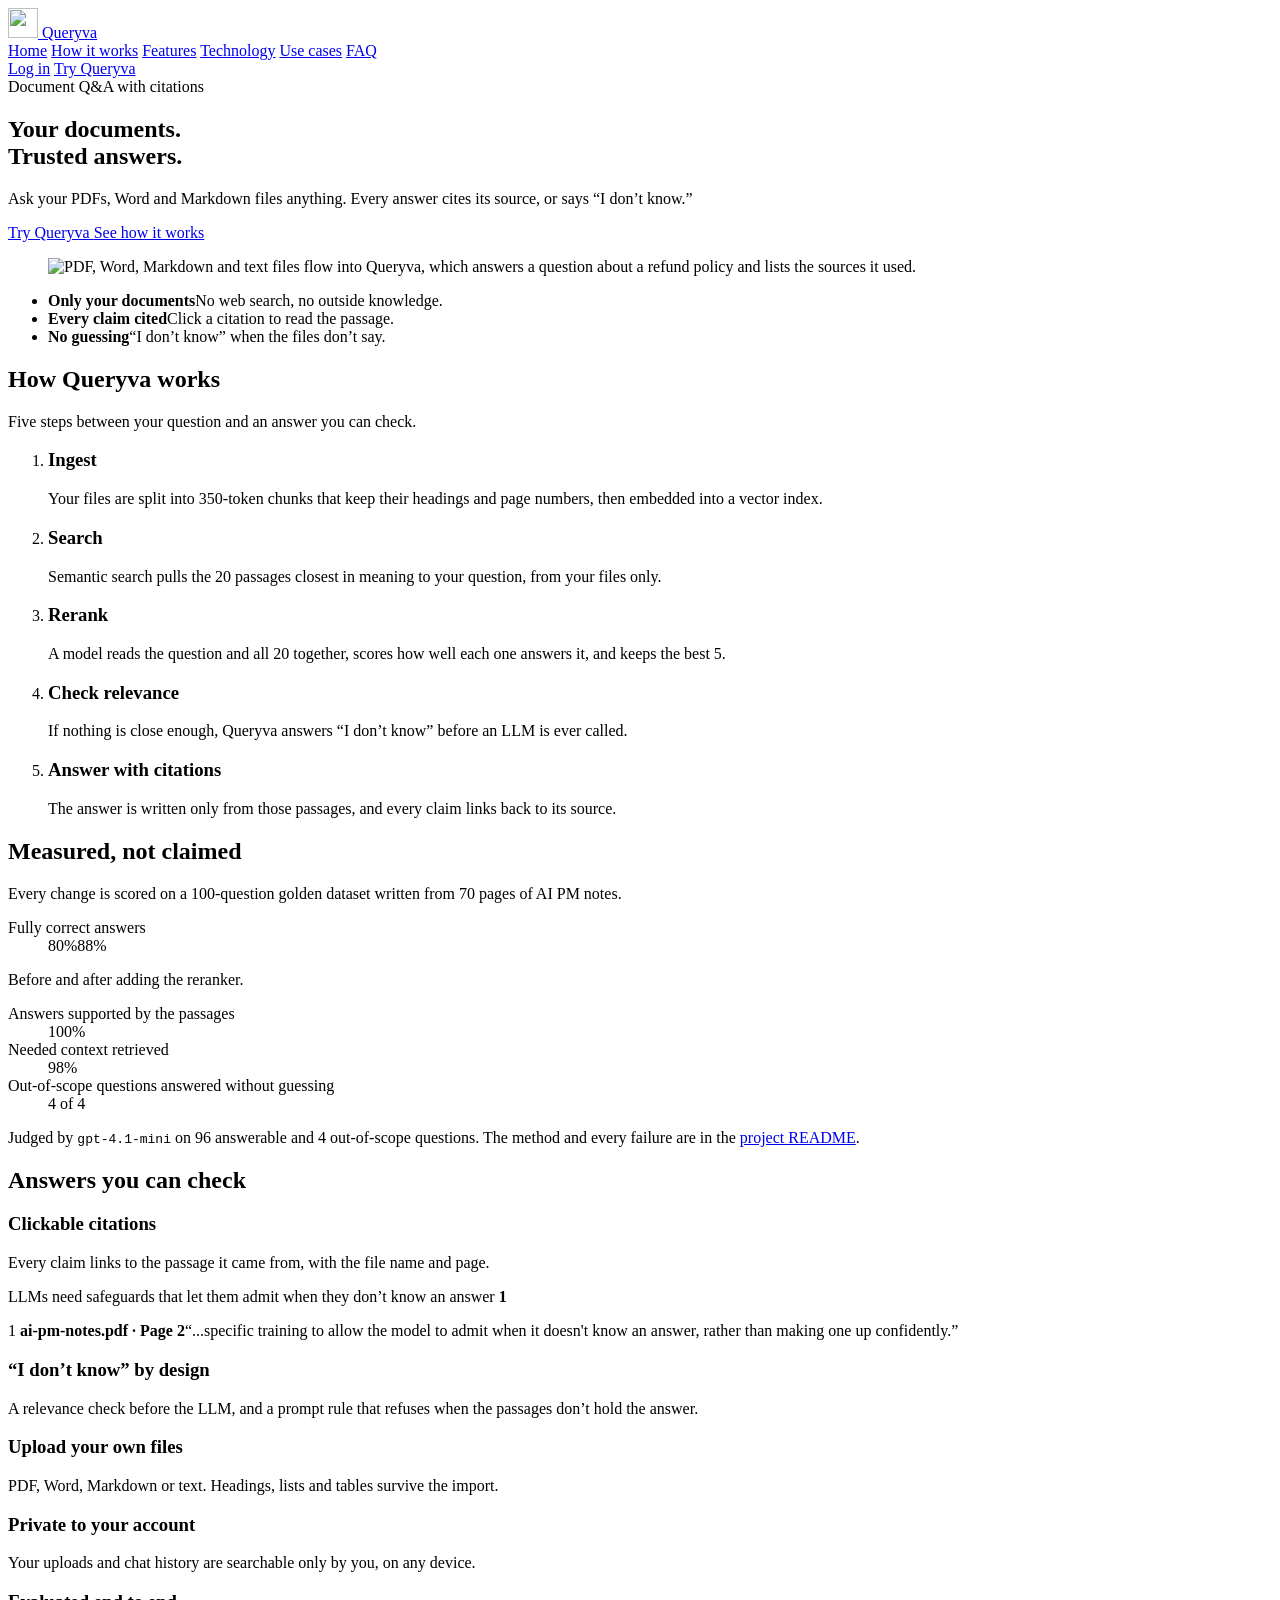
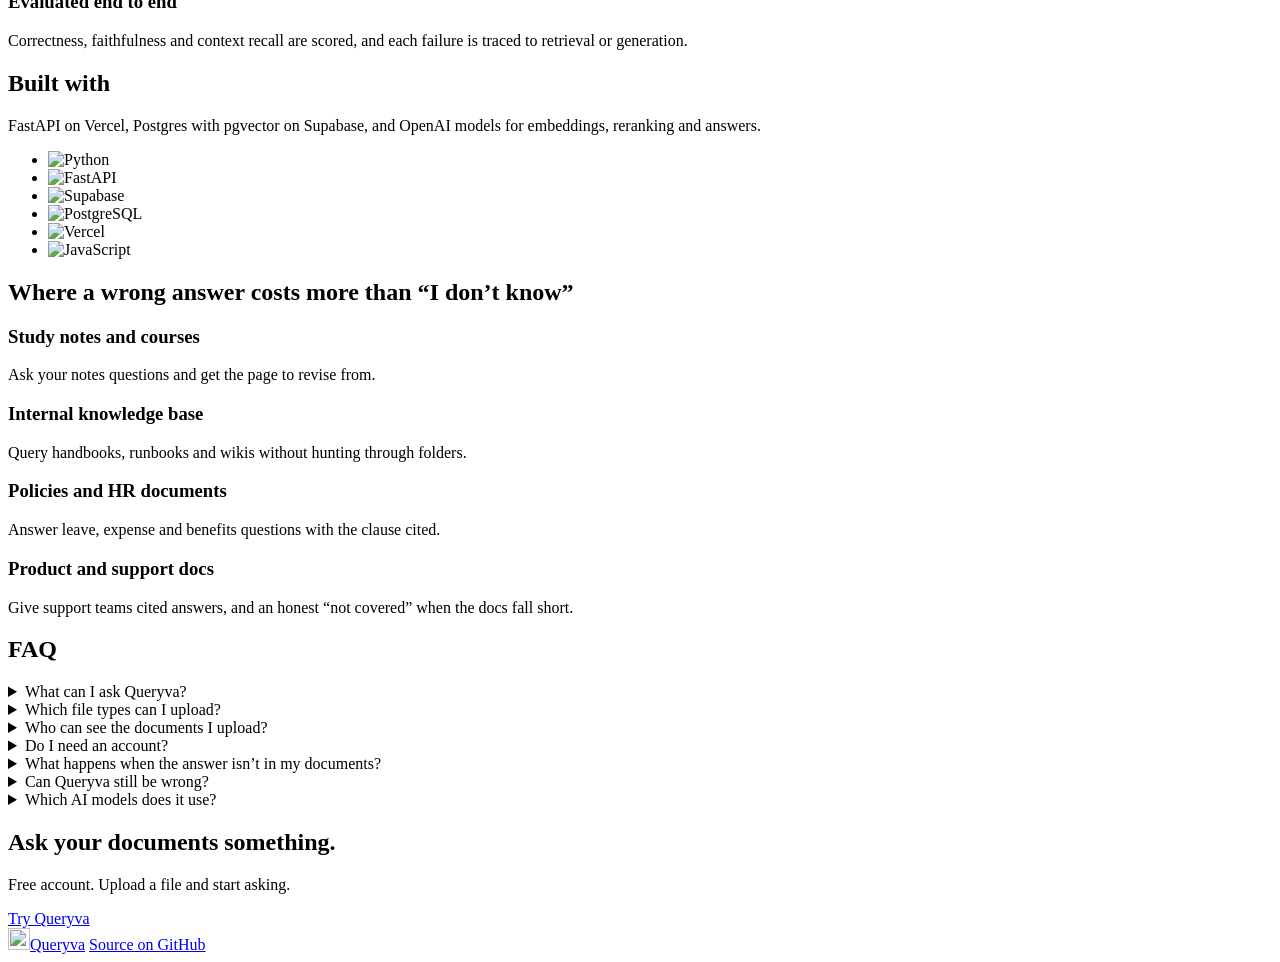
==== commit 5c7a8c75: "Use the Queryva banner illustration in the landing hero Cropped to the files -> AI -> cited answer a" ====
--- a/public/index.html
+++ b/public/index.html
@@ -48,9 +48,9 @@
           </div>
         </div>
 
-        <figure class="shot">
-          <img src="/chat-screenshot.png" width="1600" height="508" fetchpriority="high"
-               alt="The Queryva chat: the question “Explain what is a LLM?” answered from AI PM.pdf, with citation 1 opened in the Sources panel beside it." />
+        <figure class="art">
+          <img src="/hero-banner.jpg" width="1053" height="535" fetchpriority="high"
+               alt="PDF, Word, Markdown and text files flow into Queryva, which answers a question about a refund policy and lists the sources it used." />
         </figure>
       </div>
     </section>
